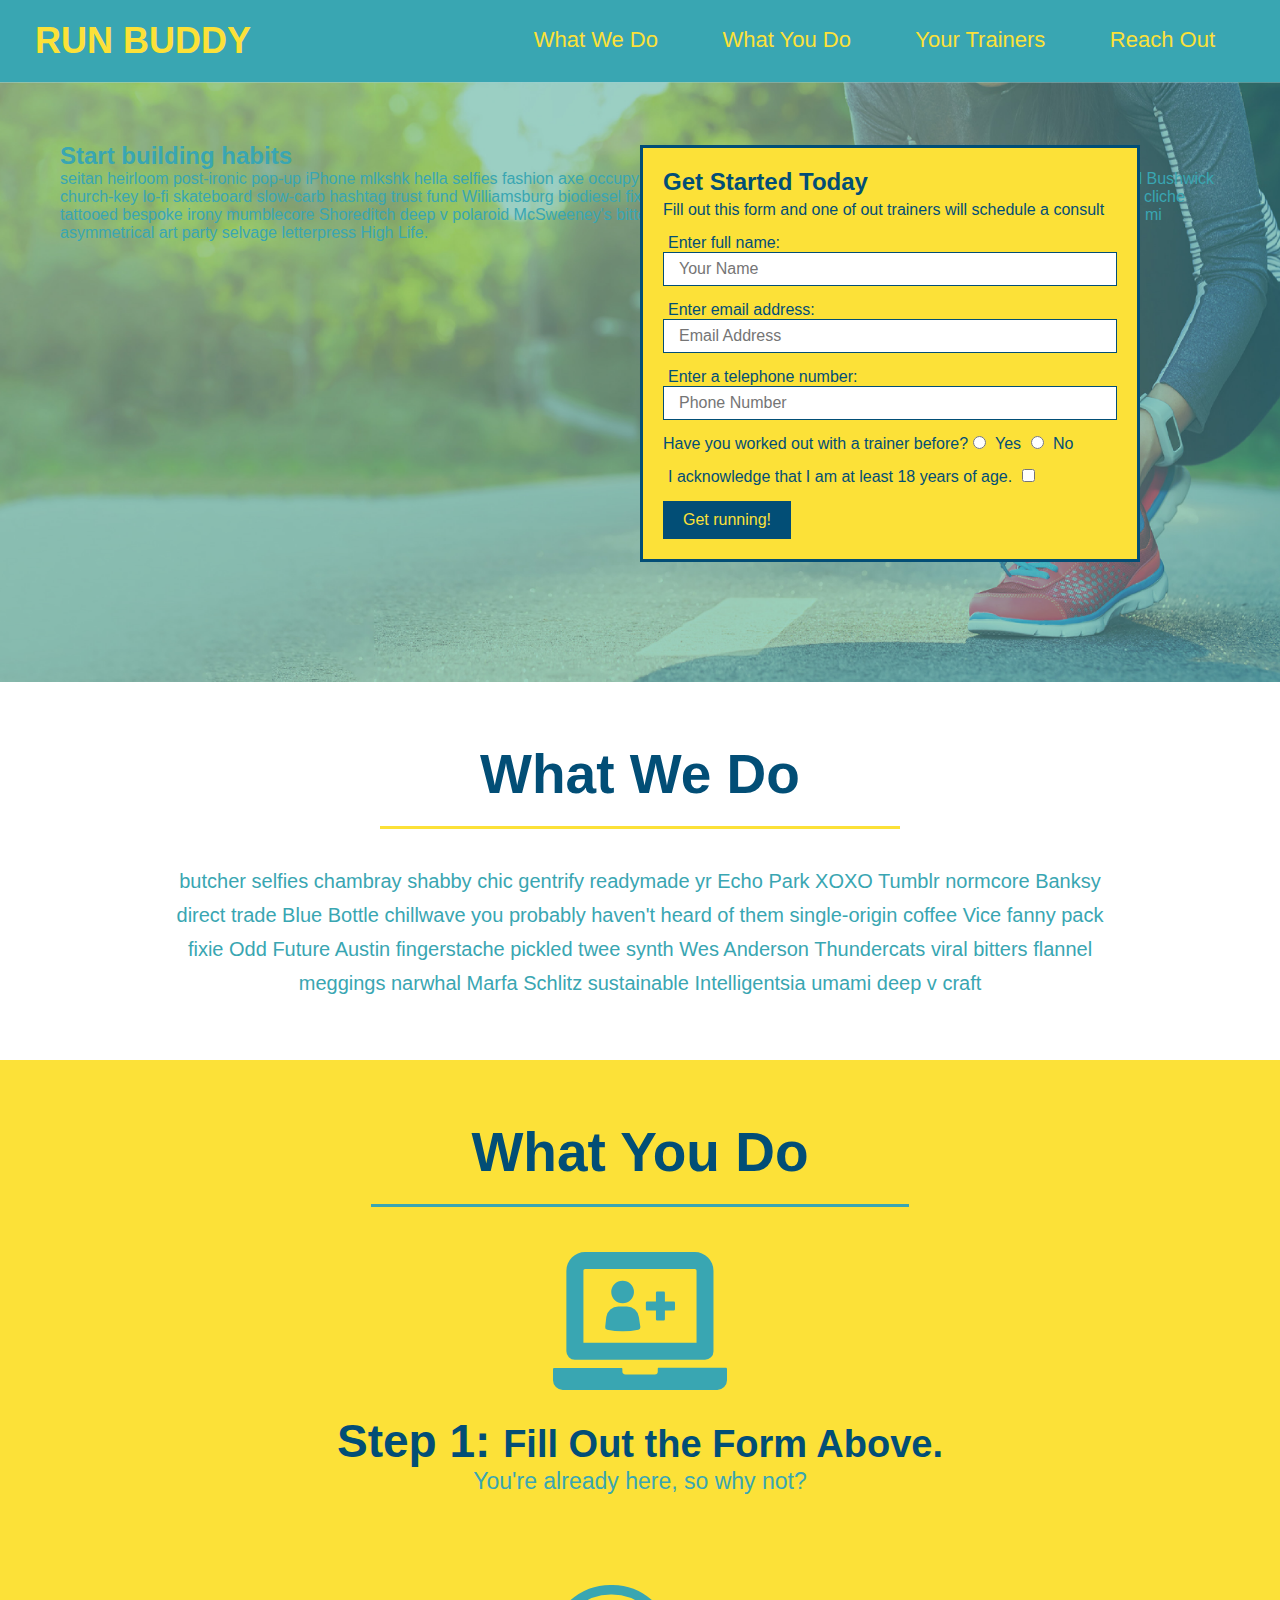
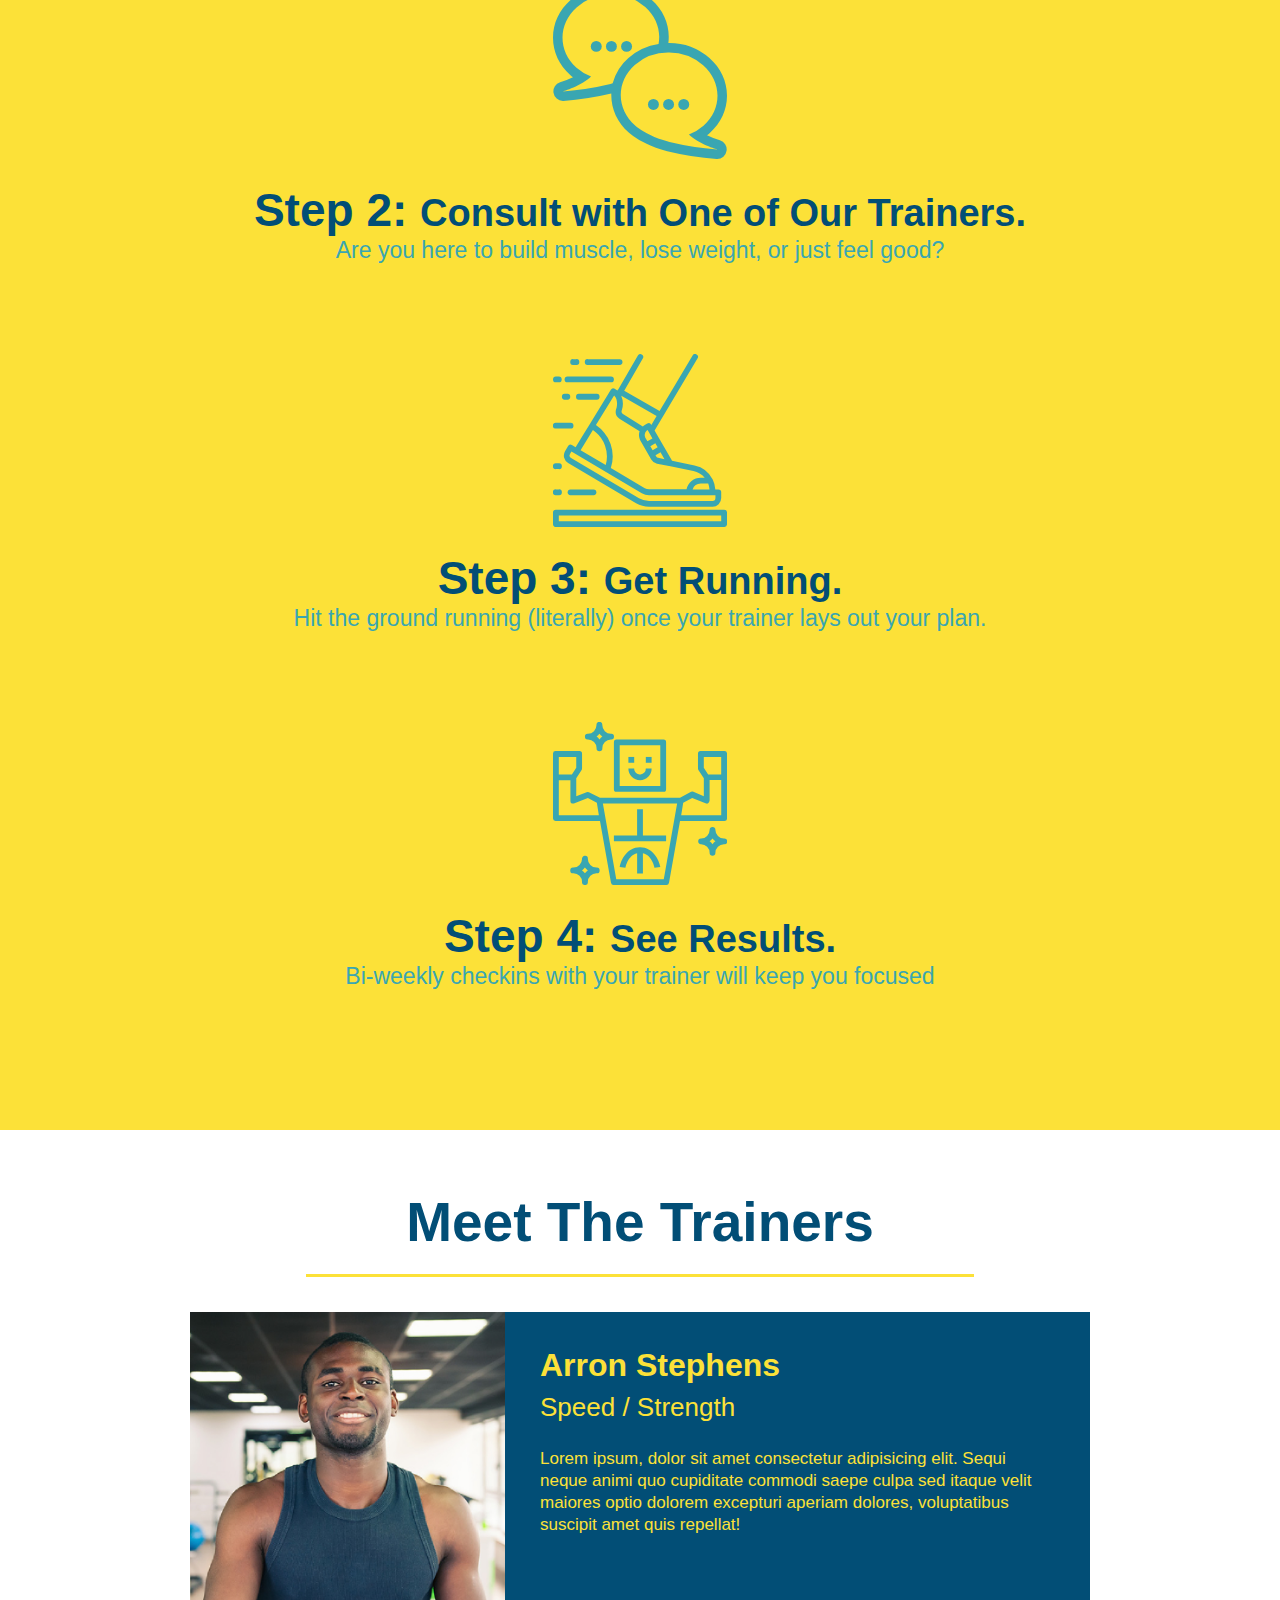
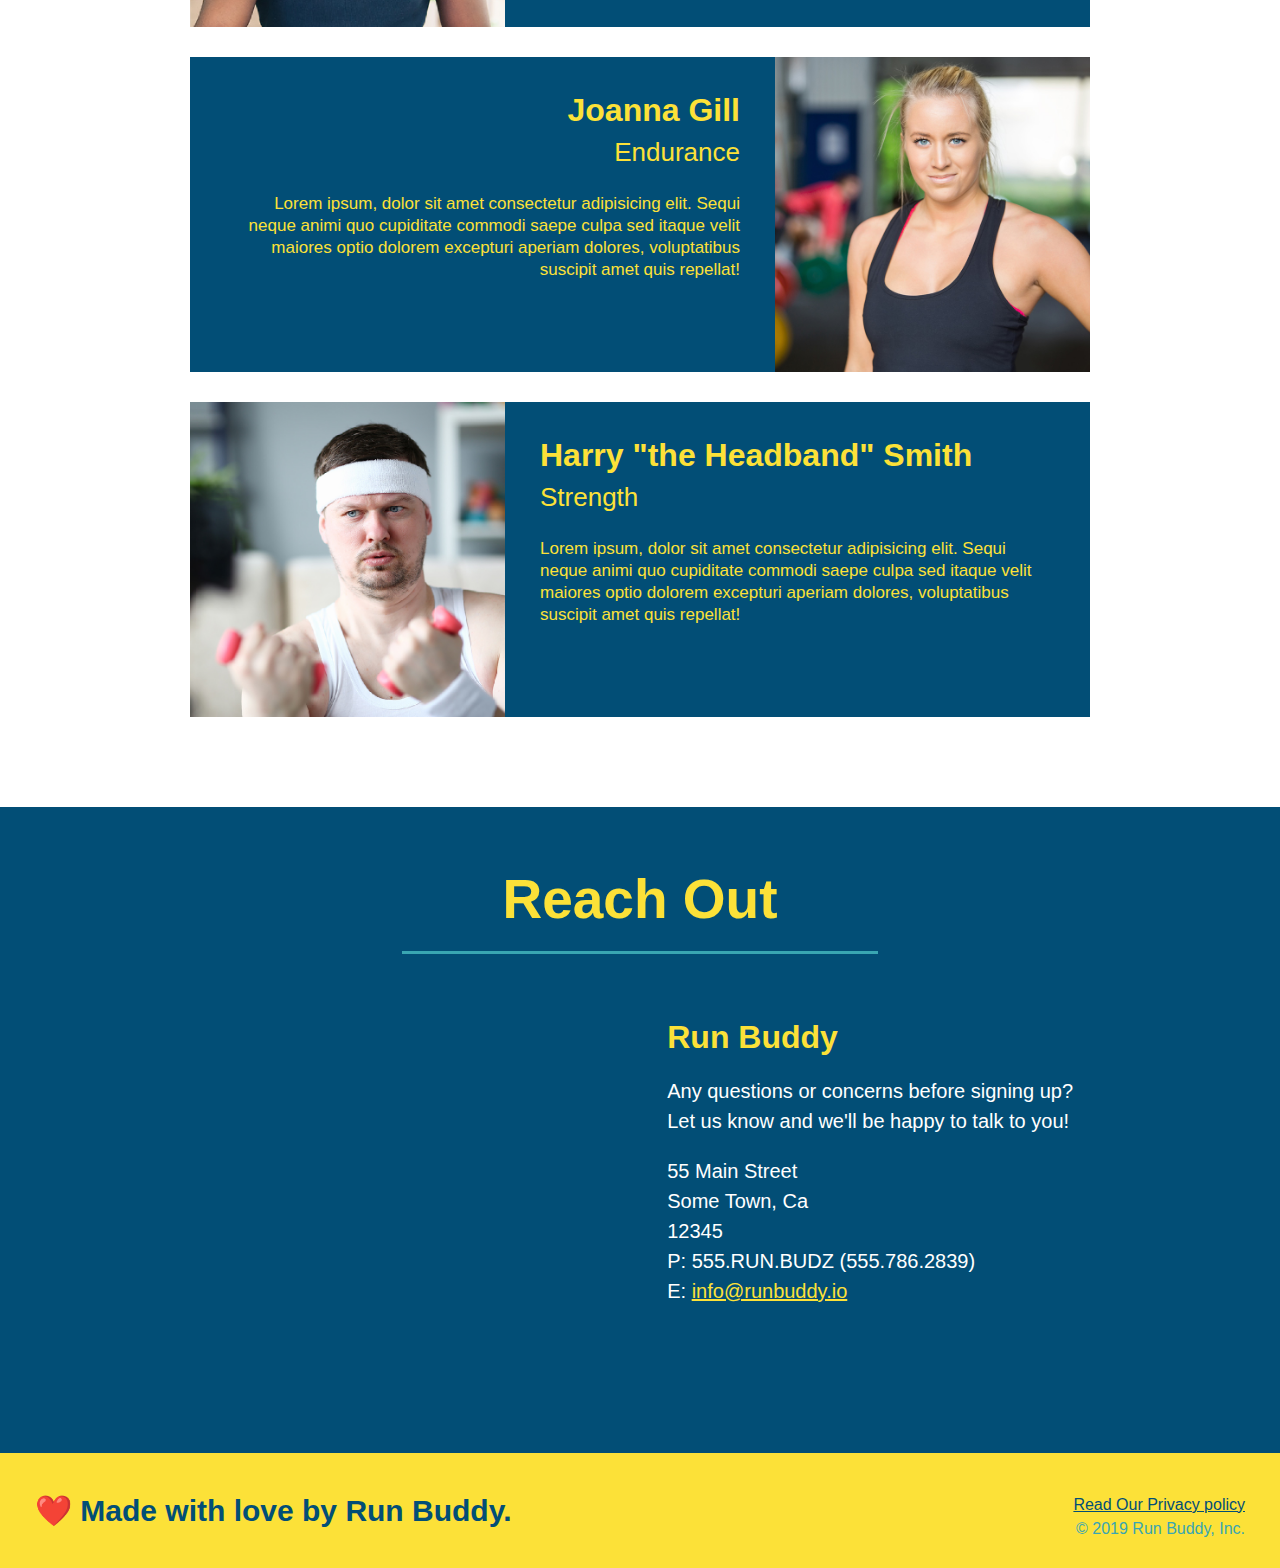
==== index.html @ 004c68a1 "add content to hero, replace omage" ====
<!DOCTYPE html>
<html lang="en">

<head>
    <meta charset="utf-8" />
    <title>Run Buddy</title>
    <link rel="stylesheet" href="./assets/css/style.css" />

</head>

<body>
    <!-- navigation -->
    <header>
        <h1>
            <a href="/">RUN BUDDY</a>
        </h1>
        <nav>
            <!-- Unordered list element -->
            <ul>
                <!-- List item element -->
                <li>
                    <!-- Anchor element -->
                    <a href="#what-we-do">What We Do</a>
                </li>
                <li>
                    <a href="#what-you-do">What You Do</a>
                </li>
                <li>
                    <a href="#your-trainers">Your Trainers</a>
                </li>
                <li>
                    <a href="#reach-out">Reach Out</a>
                </li>
            </ul>
        </nav>
    </header>
    <!-- Jumbotrn-->
    <section class="hero">
        <div class="hero-cta">
            <h2>Start building habits</h2>
            <p>
                seitan heirloom post-ironic pop-up iPhone mlkshk hella selfies fashion axe occupy readymade put a bird
                on it messenger bag Wes Anderson Schlitz plaid Bushwick church-key lo-fi skateboard slow-carb hashtag
                trust fund Williamsburg biodiesel fixie farm-to-table 8-bit banjo XOXO Banksy chillwave bicycle rights
                retro cliche tattooed bespoke irony mumblecore Shoreditch deep v polaroid McSweeney's bitters cray
                gentrify tofu Marfa you probably haven't heard of them yr banh mi asymmetrical art party selvage
                letterpress High Life.
            </p>
        </div>
        </p>
        </div>
        <div class="hero-form">
            <h3>Get Started Today</h3>
            <p>Fill out this form and one of out trainers will schedule a consult</p>
            <form>
                <label for="name">Enter full name:</label>
                <input type="text" placeholder="Your Name" name="name" id="name" class="form-input" />

                <label for="email">Enter email address:</label>
                <input type="email" placeholder="Email Address" name="email" id="email" class="form-input" />

                <label for="phone">Enter a telephone number:</label>
                <input type="tel" placeholder="Phone Number" name="phone" id="phone" class="form-input" />
                <p>
                    Have you worked out with a trainer before?
                    <input type="radio" name="trainer-confirm" id="trainer-yes" />
                    <label for="trainer-yes">Yes</label>
                    <input type="radio" name="trainer-confirm" id="trainer-no" />
                    <label for="trainer-no">No</label>
                </p>
                <p>
                    <label for="checkbox">
                        I acknowledge that I am at least 18 years of age.
                    </label>
                    <input type="checkbox" name="age-confirm" id="checkbox" />
                </p>
                <button type="submit">
                    Get running!
                </button>
            </form>
        </div>
    </section>
    <!-- "what we do" section -->
    <section id="what-we-do" class="intro">
        <h2 class="section-title primary-border">What We Do</h2>
        <p>
            butcher selfies chambray shabby chic gentrify readymade yr Echo Park XOXO Tumblr normcore Banksy direct
            trade Blue Bottle chillwave you probably haven't heard of them single-origin coffee Vice fanny pack fixie
            Odd Future Austin fingerstache pickled twee synth Wes Anderson Thundercats viral bitters flannel meggings
            narwhal Marfa Schlitz sustainable Intelligentsia umami deep v craft
        </p>
    </section>

    <!-- "what you do" section -->
    <section id="what-you-do" class="steps">
        <h2 class="section-title secondary-border">What You Do</h2>

        <div>
            <img src="./assets/images/step-1.svg" alt="" />
            <h3>Step 1: <span>Fill Out the Form Above.</span></h3>
            <p>You're already here, so why not?</p>
        </div>

        <div>
            <img src="./assets/images/step-2.svg" alt="" />
            <h3>Step 2: <span>Consult with One of Our Trainers.</span></h3>
            <p>Are you here to build muscle, lose weight, or just feel good?</p>
        </div>

        <div>
            <img src="./assets/images/step-3.svg" alt="" />
            <h3>Step 3: <span>Get Running.</span></h3>
            <p>Hit the ground running (literally) once your trainer lays out your plan.</p>
        </div>

        <div>
            <img src="./assets/images/step-4.svg" alt="" />
            <h3>Step 4: <span>See Results.</span></h3>
            <p>Bi-weekly checkins with your trainer will keep you focused</p>
        </div>
    </section>

    <!-- "meet the trainers" section-->
    <section id="your-trainers" class="trainers">
        <h2 class="section-title primary-border">Meet The Trainers</h2>
        <!-- first trainer bio -->
        <article class="trainer">
            <img src="./assets/images/trainer-1.jpg" alt="Arron Stephens in his workout clothes, ready to pump iron" />
            <div class="trainer-bio text-left">
                <h3>Arron Stephens</h3>
                <h4>Speed / Strength</h4>
                <p>
                    Lorem ipsum, dolor sit amet consectetur adipisicing elit. Sequi neque animi quo cupiditate commodi
                    saepe culpa sed
                    itaque velit maiores optio dolorem excepturi aperiam dolores, voluptatibus suscipit amet quis
                    repellat!
                </p>
            </div>
        </article>
        <!-- second trainer bio -->
        <article class="trainer">
            <div class="trainer-bio text-right">
                <h3>Joanna Gill</h3>
                <h4>Endurance</h4>
                <p>
                    Lorem ipsum, dolor sit amet consectetur adipisicing elit. Sequi neque animi quo cupiditate commodi
                    saepe culpa sed
                    itaque velit maiores optio dolorem excepturi aperiam dolores, voluptatibus suscipit amet quis
                    repellat!
                </p>
            </div>
            <img src="./assets/images/trainer-2.jpg" alt="Joanna Gill cooling off after a workout" />
        </article>

        <!-- third trainer bio -->
        <article class="trainer">
            <img src="./assets/images/trainer-3.jpg"
                alt="Harry Smith wearing a headband and lifting comically small pink weights" />
            <div class="trainer-bio text-left">
                <h3>Harry "the Headband" Smith</h3>
                <h4>Strength</h4>
                <p>
                    Lorem ipsum, dolor sit amet consectetur adipisicing elit. Sequi neque animi quo cupiditate commodi
                    saepe culpa sed
                    itaque velit maiores optio dolorem excepturi aperiam dolores, voluptatibus suscipit amet quis
                    repellat!
                </p>
            </div>
        </article>
    </section>

    <!-- "reach out" section-->
    <section id="reach-out" class="contact">
        <h2 class="section-title secondary-border">Reach Out</h2>
        <div class="contact-info">
            <iframe
                src="https://www.google.com/maps/embed?pb=!1m14!1m12!1m3!1d6890.910293958183!2d-97.73778445807159!3d30.281101854373553!2m3!1f0!2f0!3f0!3m2!1i1024!2i768!4f13.1!5e0!3m2!1sen!2sus!4v1616002559617!5m2!1sen!2sus"
                framerborder="0" style="border:0;" allowfullscreen>
            </iframe>
            <div>
                <h3>Run Buddy</h3>
                <p>
                    Any questions or concerns before signing up?
                    <br />
                    Let us know and we'll be happy to talk to you!
                </p>
                <address>
                    55 Main Street <br />
                    Some Town, Ca <br />
                    12345<br />
                    P: 555.RUN.BUDZ (555.786.2839)<br />
                    E: <a href="mailto:info@runbuddy.io">info@runbuddy.io</a>
                </address>
            </div>
        </div>
    </section>

    <!-- footer -->
    <footer>
        <h2>❤️ Made with love by Run Buddy.</h2>
        <div>
            <a href="./privacy-policy.html">Read Our Privacy policy</a><br />
            &copy; 2019 Run Buddy, Inc.
        </div>
    </footer>
</body>

</html>
---- assets/css/style.css ----
* {
    margin: 0;
    padding: 0;
    box-sizing: border-box;
}

body {
    /* more on this crazy alphanumerical value in a minute! */
    color: #39a6b2;
    font-family: Helvetica, Arial, sans-serif;
  }

  /* apply styles to <header> */
header {
    padding: 20px 35px;
    background-color: #39a6b2;
  }

header h1 {
    font-weight: bold;
    font-size: 36px;
    color: #fce138;
    margin: 0;
    display: inline;
}
  
header a {
    text-decoration: none;
    color: #fce138;
}

header nav {
    float: right;
    margin: 7px 0;
}

header nav ul li {
    display: inline;
}

header nav ul li a {
    margin: 0 30px;
    font-weight: lighter;
    font-size: 22px;
}

footer {
    background: #fce138;
    width: 100%;
    padding: 40px 35px;
}

footer h2 {
    display: inline;
    color: #024e76;
    font-size: 30px;
    margin: 0;
}

footer div {
    float: right;
    line-height: 1.5;
    text-align: right;
}

footer a {
    color: #024e76
}

section {
    padding: 60px;
}

/* Hero Style Start */
.hero {
    background-image: url("../images/hero-bg.jpg");
    height: 600px;
    background-size: cover;
    background-position: center;
    position: relative;
}

.hero-form {
    border: solid 3px #024e76;
    background-color: #fce138;
    padding: 20px;
    width: 500px;
    color: #024e76;
    position: absolute;
    bottom: 120px;
    right: 140px;
}

.hero-form h3 {
    font-size: 24px;
    margin: 0;
  }

.hero-form p {
    margin: 5px 0 15px 0;
}

.form-input {
    border: 1px solid #024e76;
    display: block;
    padding: 7px 15px;
    font-size: 16px;
    color: #024e76;
    width: 100%;
    margin-bottom: 15px;
}

.hero-form label {
    margin: 0 5px;
}

.hero-form button {
    color: #fce138;
    background-color: #024e76;
    border: none;
    padding: 10px 20px;
    font-size: 16px;
}
/* Hero Style End */
.section-title {
    font-size: 55px;
    color: #024e76;
    margin-bottom: 35px;
    padding: 0 100px 20px 100px;
    display: inline-block;
    border-bottom: 3px solid;
  }

.primary-border {
    border-color: #fce138;
  }
  
  .secondary-border {
    border-color: #39a6b2;
  }

.intro {
    text-align: center;
}

.intro p {
    line-height: 1.7;
    color: #39a6b2;
    width: 80%;
    font-size: 20px;
    margin: 0 auto;
}

.steps {
    text-align: center;
    background: #fce138;
}

.steps div {
    margin-bottom: 80px;
  }
  
  .steps img {
    width: 15%;
    margin: 10px 0;
  } 
  
  .steps h3 {
    color: #024e76;
    font-size: 46px;
    margin-top: 10px;
  }
  
  .steps p {
    color: #39a6b2;
    font-size: 23px;
  }

  .steps span {
      font-size: 38px;
  }

  .trainers {
      text-align: center;
  }

  .trainer {
    width: 900px;
    margin: 0 auto 30px auto;
    background: #024e76;
    color: #fce138;
    overflow: auto;
  }

  .trainer img {
      width: 35%;
      float: left;
  }

  .trainer-bio {
      padding: 35px;
      float: left;
      width: 65%;
  }

  .text-left {
      text-align: left;
  }

  .text-right {
      text-align: right;
  }

  .trainer-bio h3 {
      font-size: 32px;
      margin-bottom: 8px;
  }

  .trainer-bio h4 {
    font-weight: lighter;
    font-size: 26px;
    margin-bottom: 25px;
  }
  
  .trainer-bio p {
    font-size: 17px;
    line-height: 1.3;
  }

    /* REACH OUT STYLES START */
  .contact {
      background-color: #024e76;
      text-align: center;
  }

.contact h2 {
    color: #fce138;
}

.contact-info iframe {
    width: 400px;
    height: 400px;
}

.contact-info div {
    width: 410px;
    display: inline-block;
    vertical-align: top;
    text-align: left;
    margin: 30px 0 0 60px;
    color: white;
  }

  .contact-info h3 {
    color: #fce138;
    font-size: 32px;
  }
  
  .contact-info p, .contact-info address {
    margin: 20px 0;
    line-height: 1.5;
    font-size: 20px;
    font-style: normal;
  }
  
  .contact-info a {
    color: #fce138;
  }
  
  /* REACH OUT STYLES END */

  .page-title {
      text-align: center;
  }
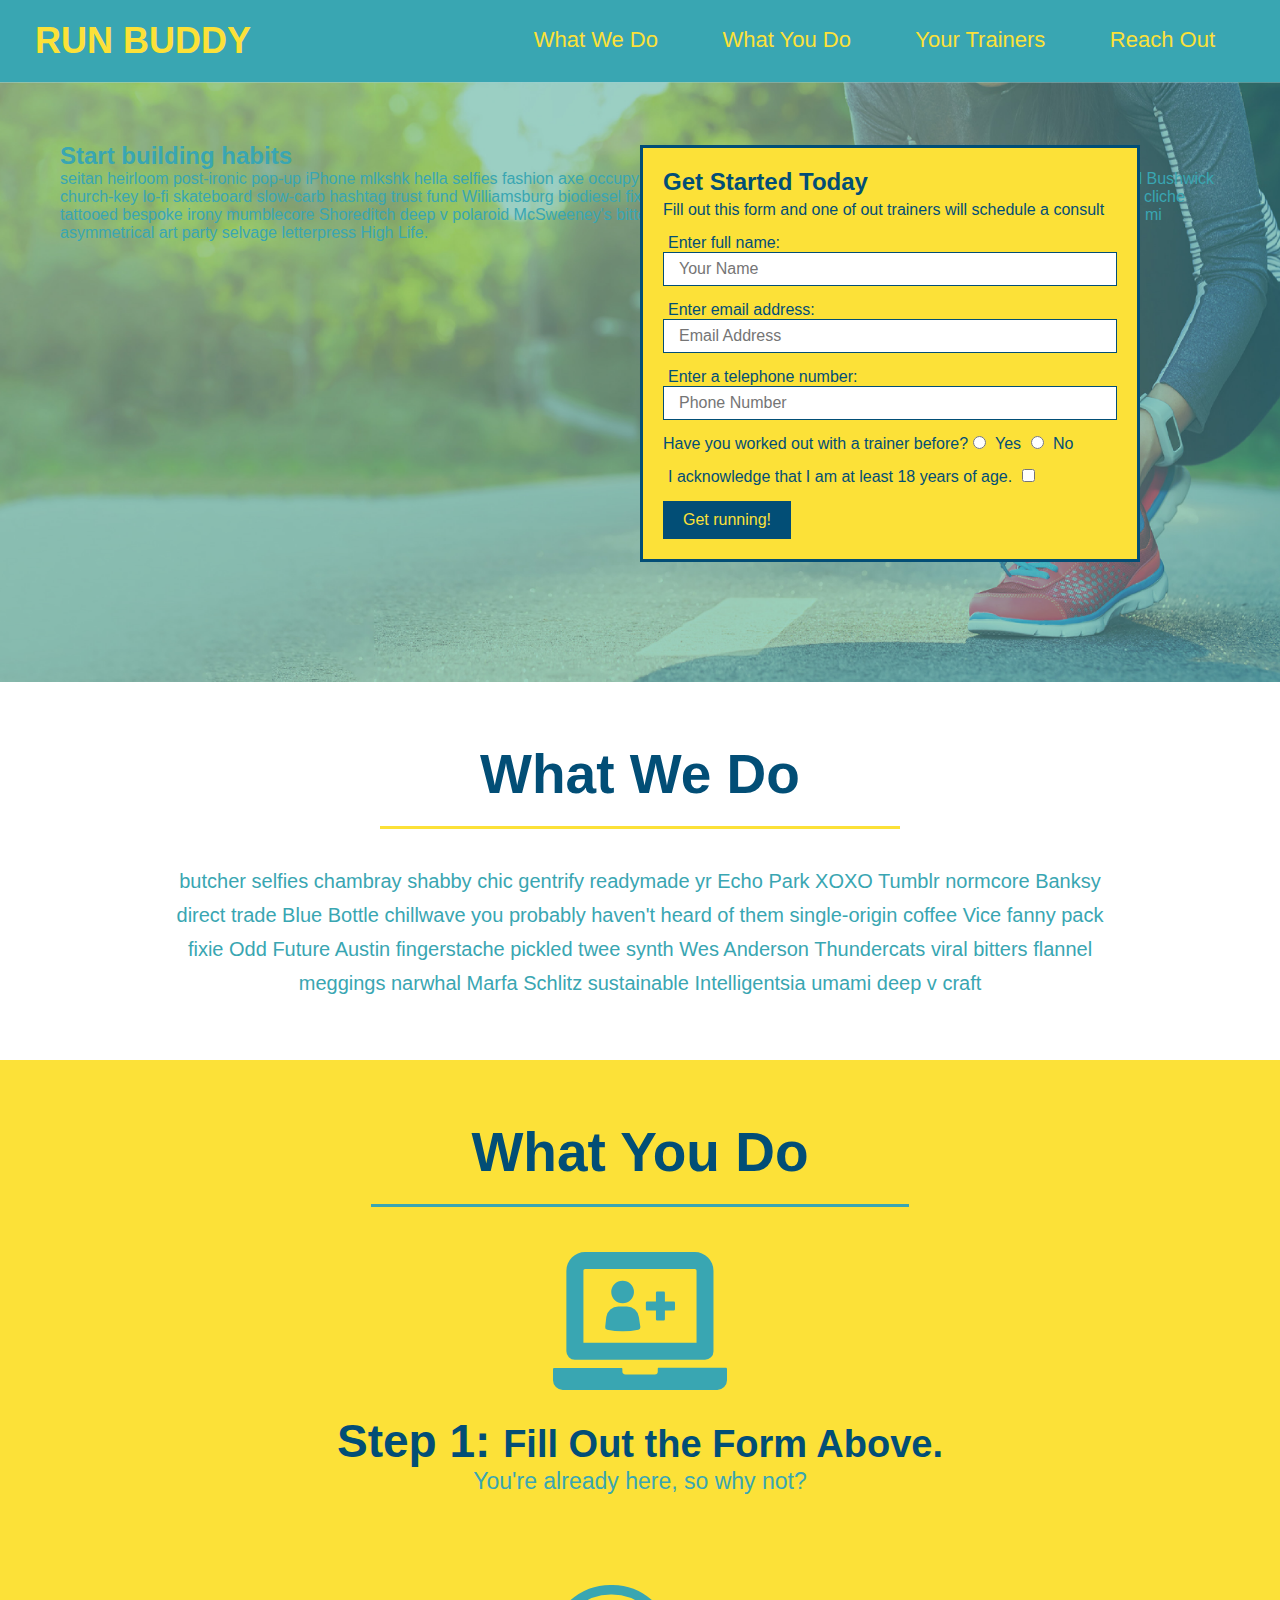
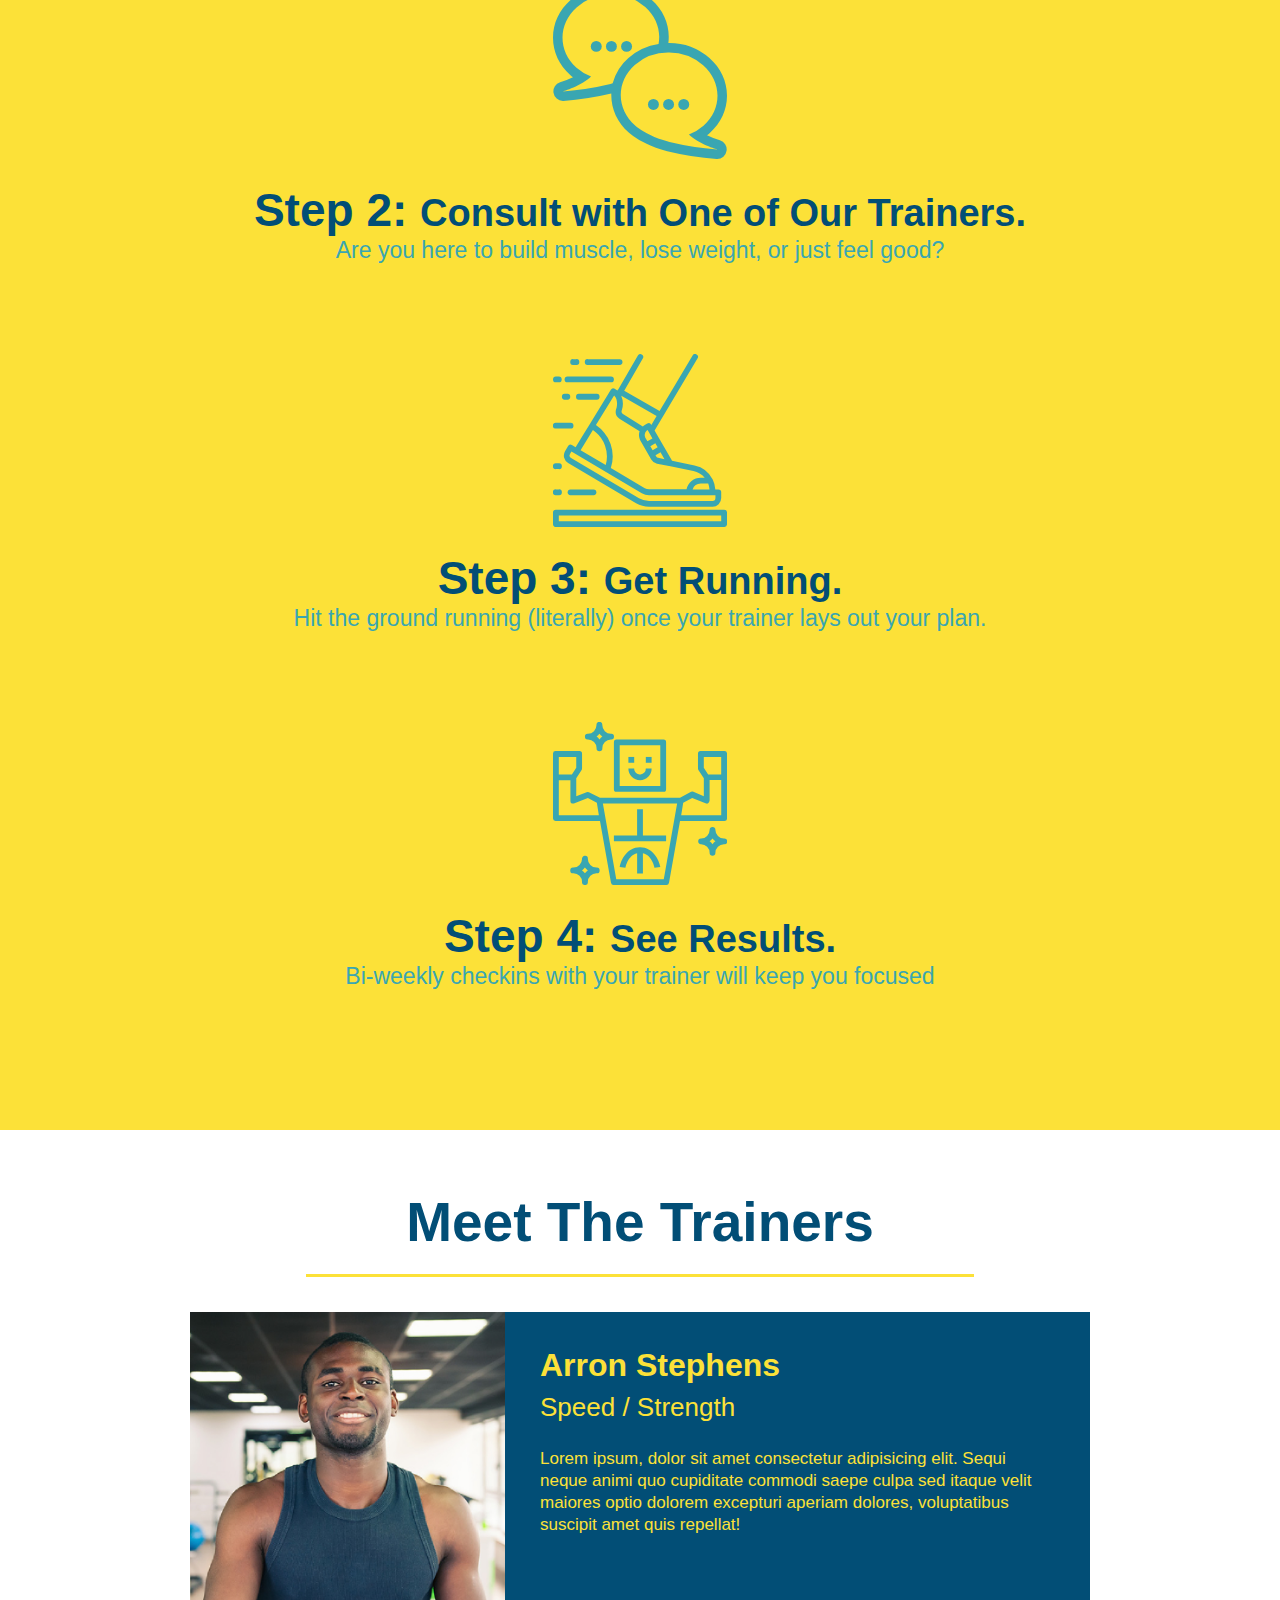
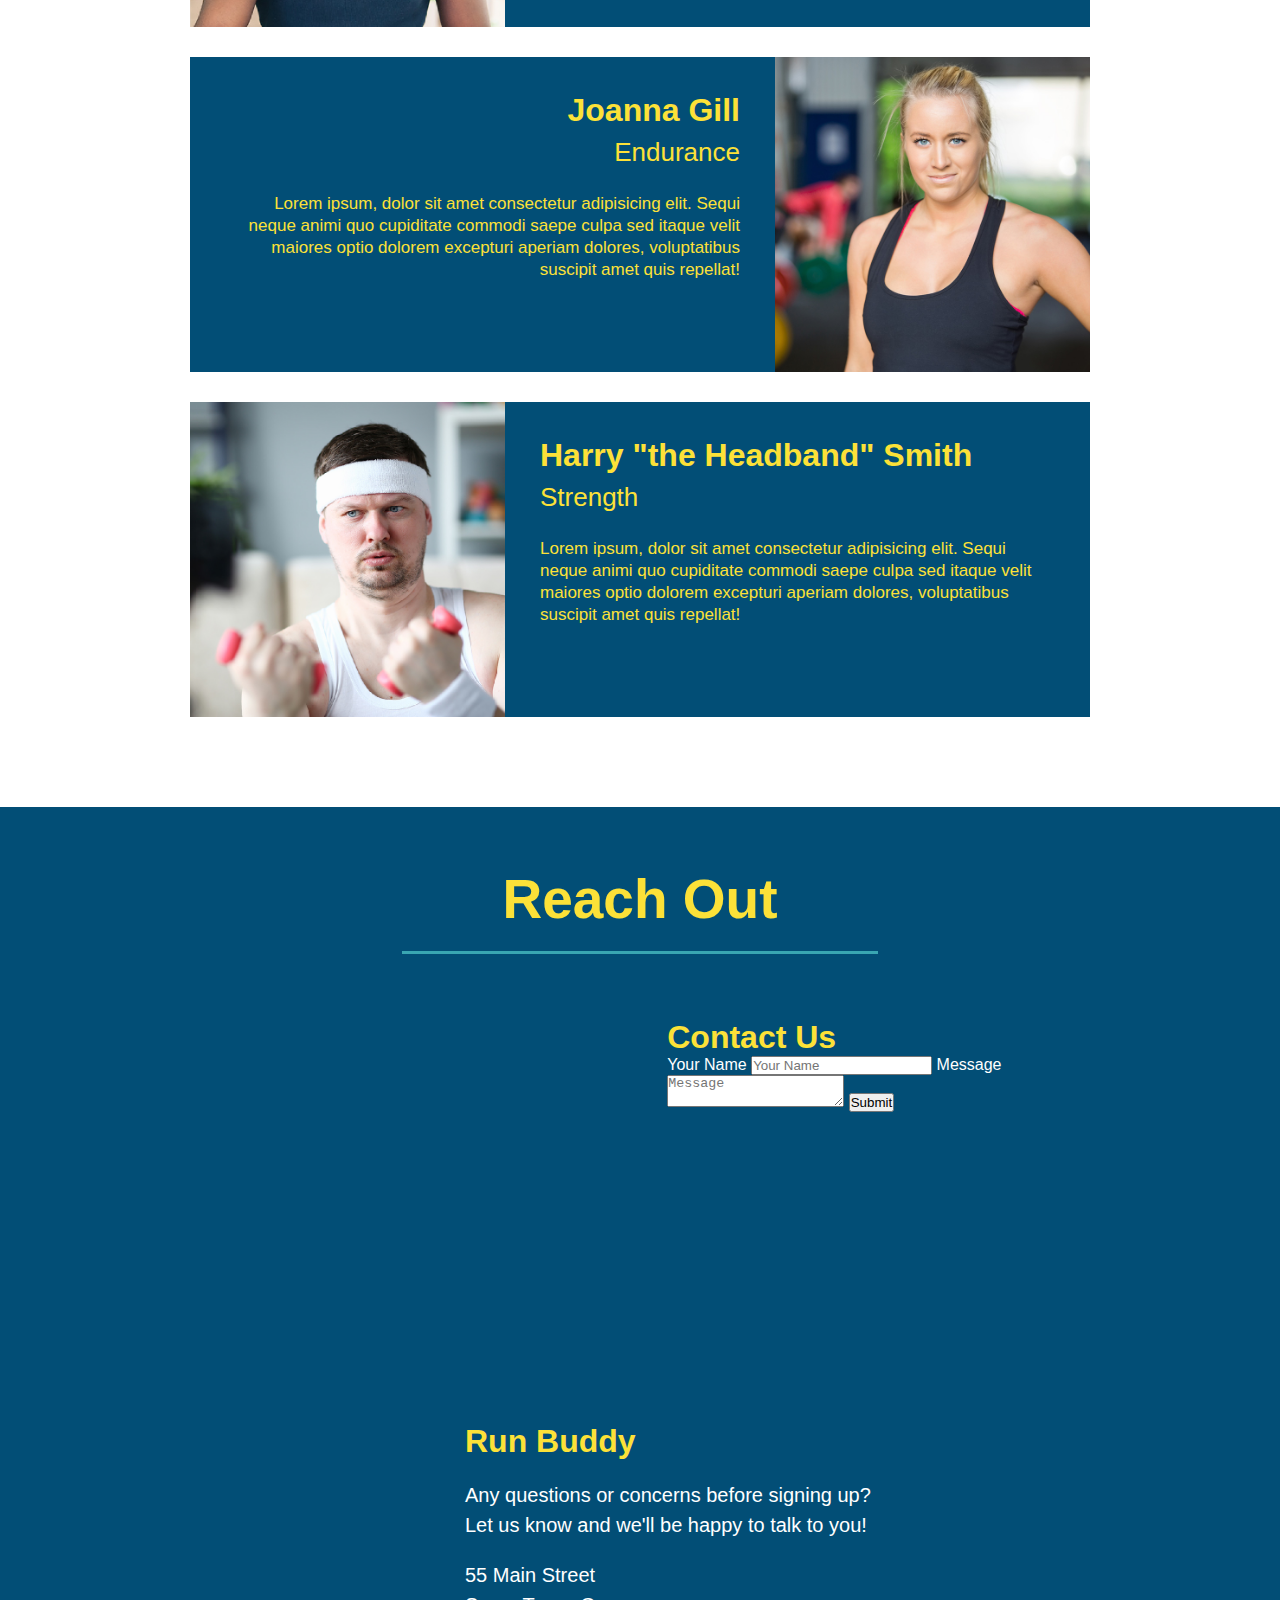
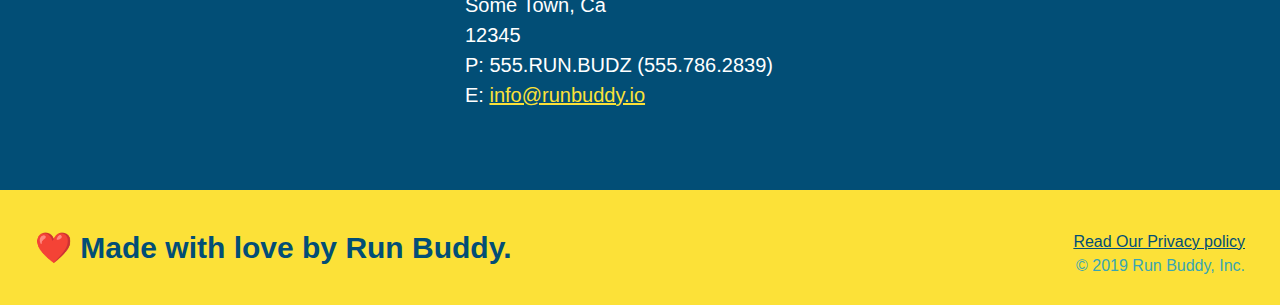
==== commit 7e7ee743: "add contact form" ====
--- a/index.html
+++ b/index.html
@@ -177,6 +177,18 @@
                 src="https://www.google.com/maps/embed?pb=!1m14!1m12!1m3!1d6890.910293958183!2d-97.73778445807159!3d30.281101854373553!2m3!1f0!2f0!3f0!3m2!1i1024!2i768!4f13.1!5e0!3m2!1sen!2sus!4v1616002559617!5m2!1sen!2sus"
                 framerborder="0" style="border:0;" allowfullscreen>
             </iframe>
+            <div class="contact-form">
+                <h3>Contact Us</h3>
+                <form>
+                    <label for="contact-name">Your Name</label>
+                    <input type="text" id="contact-name" placeholder="Your Name" />
+
+                    <label for="contact-message">Message</label>
+                    <textarea id="contact-message" placeholder="Message"></textarea>
+
+                    <button type="submit">Submit</button>
+                </form>
+            </div>
             <div>
                 <h3>Run Buddy</h3>
                 <p>
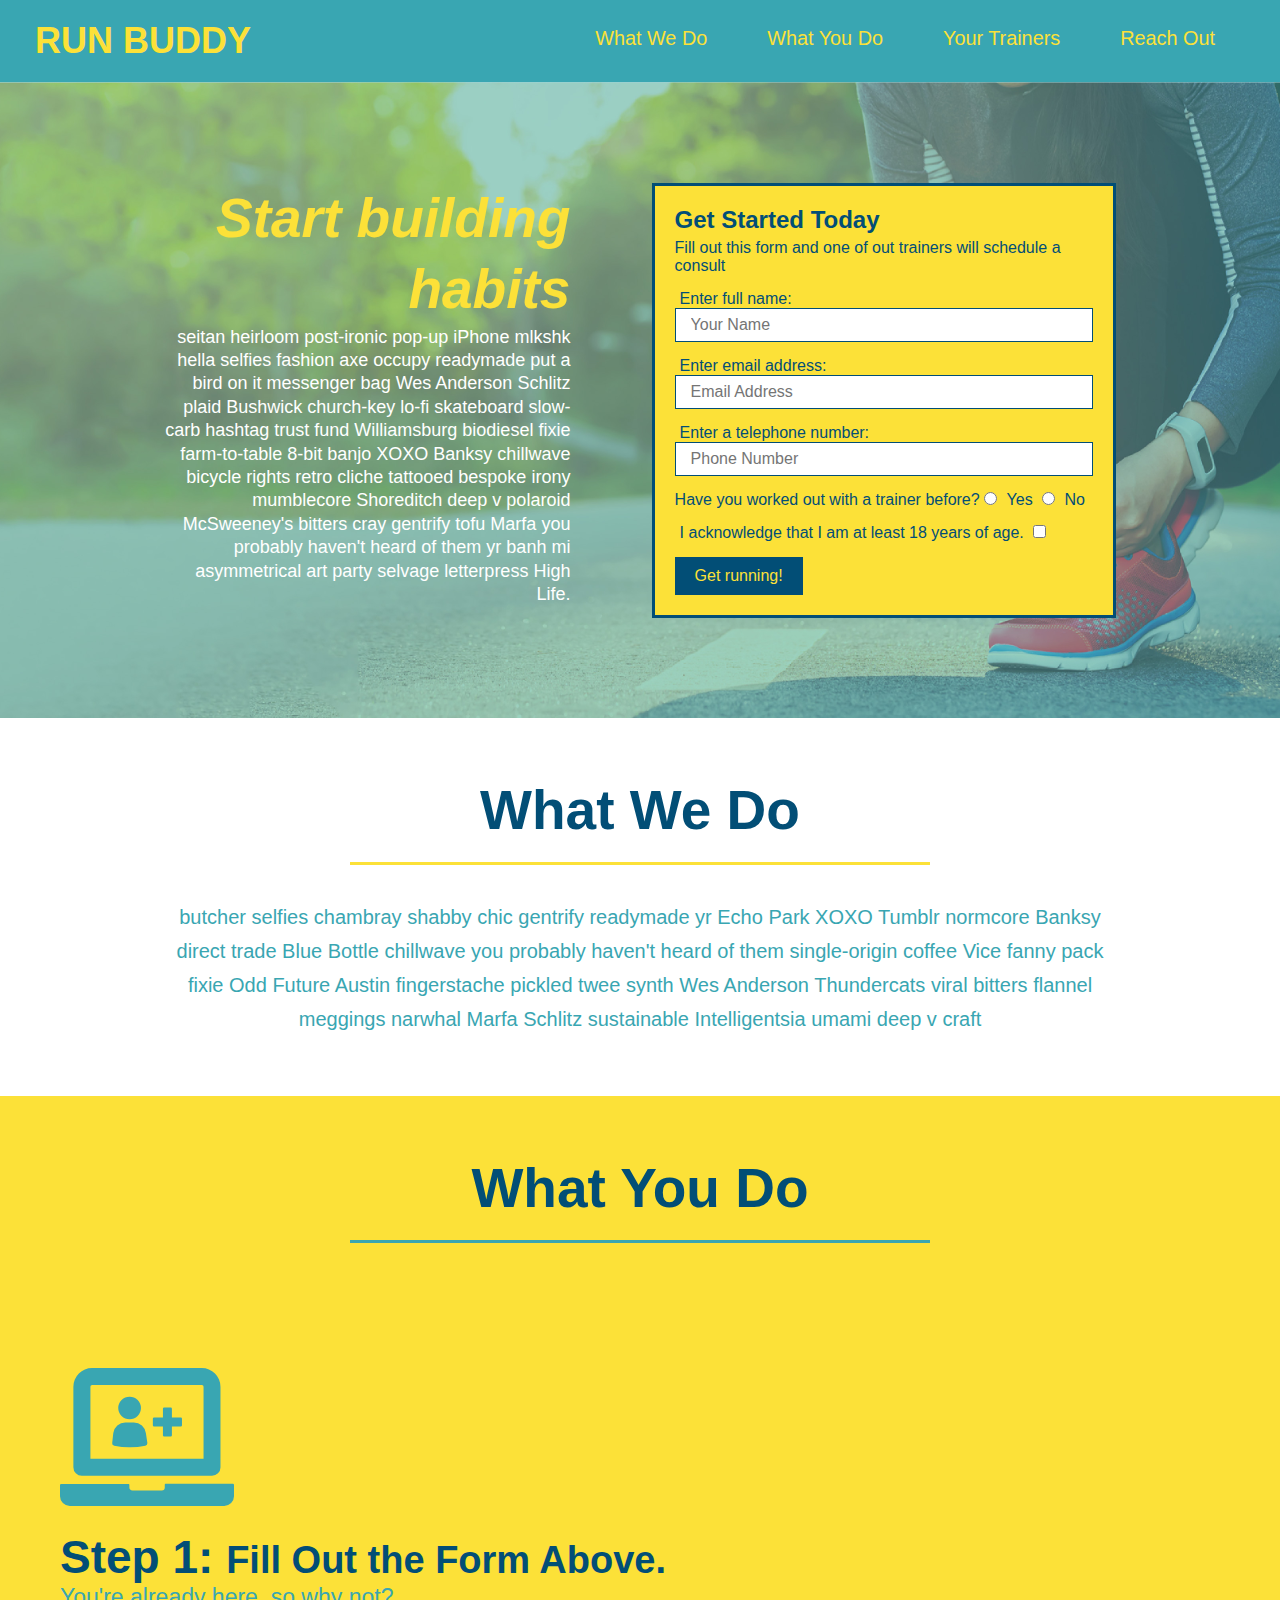
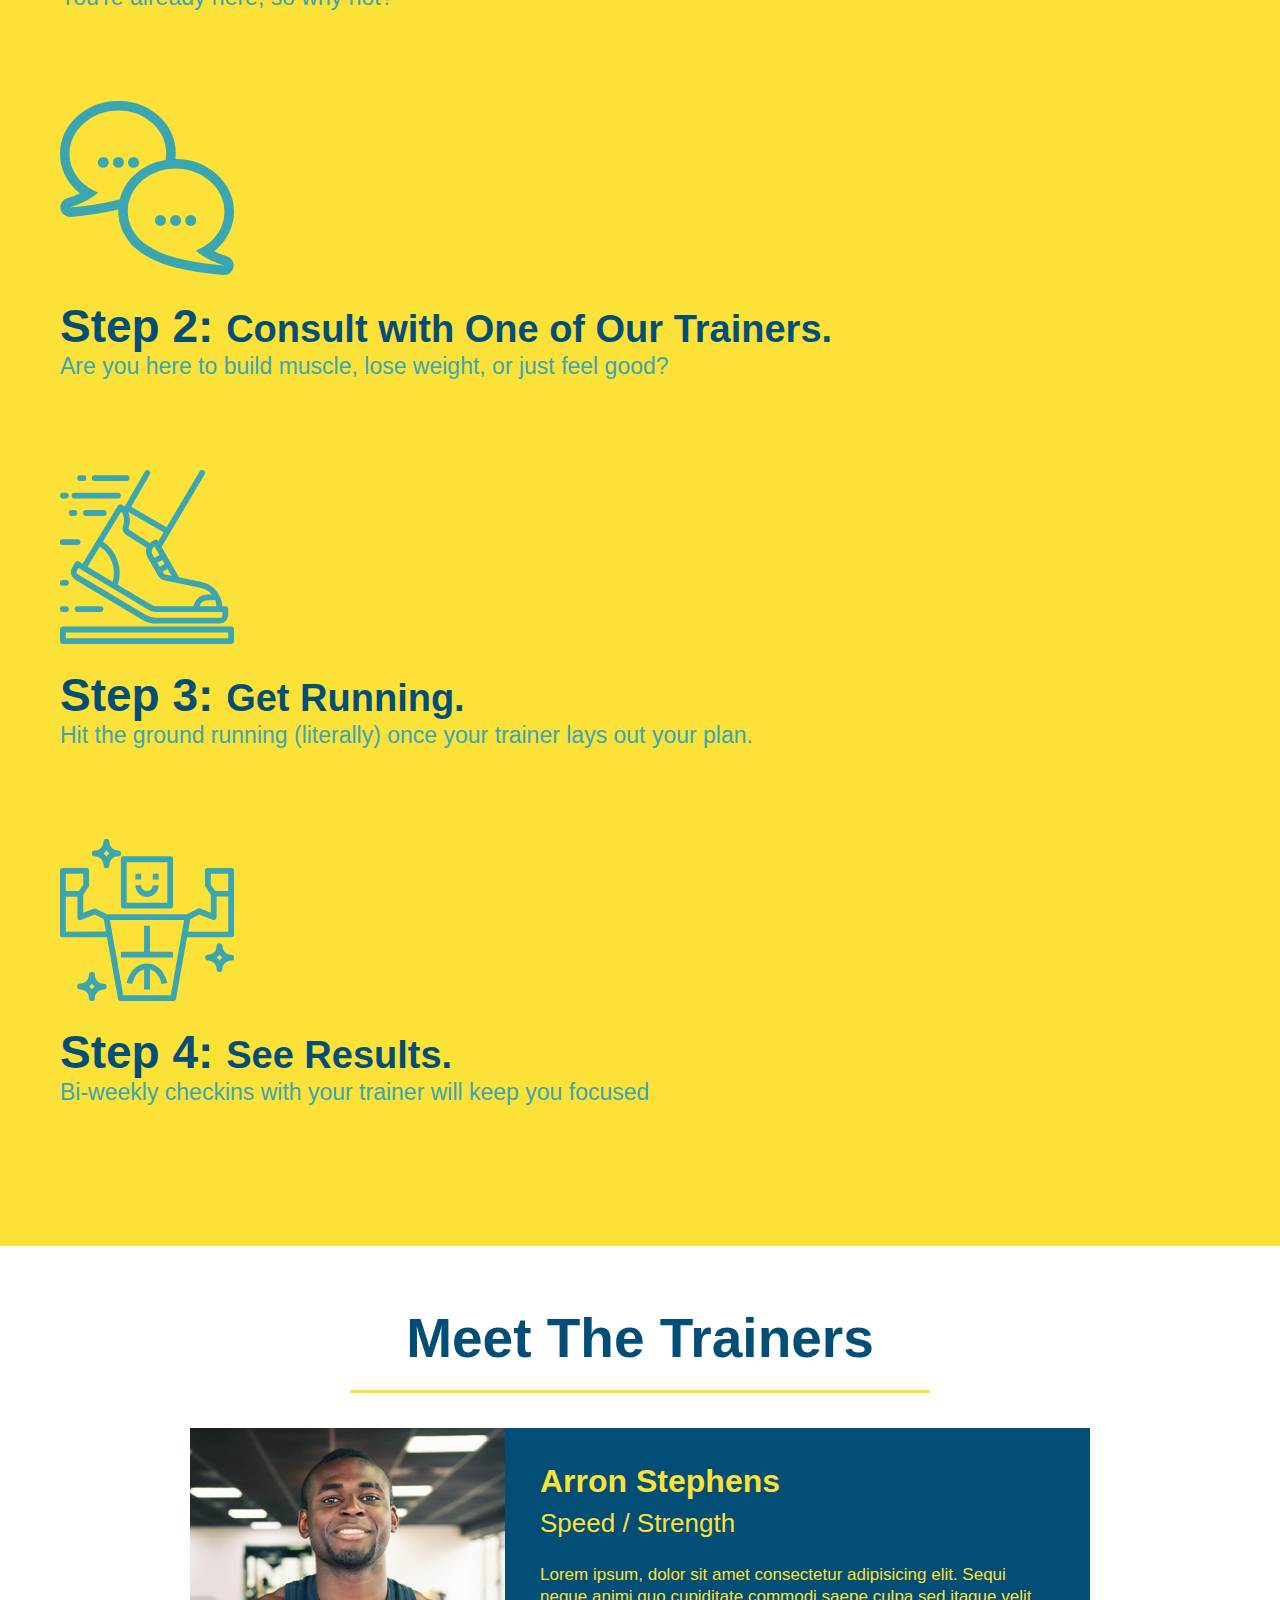
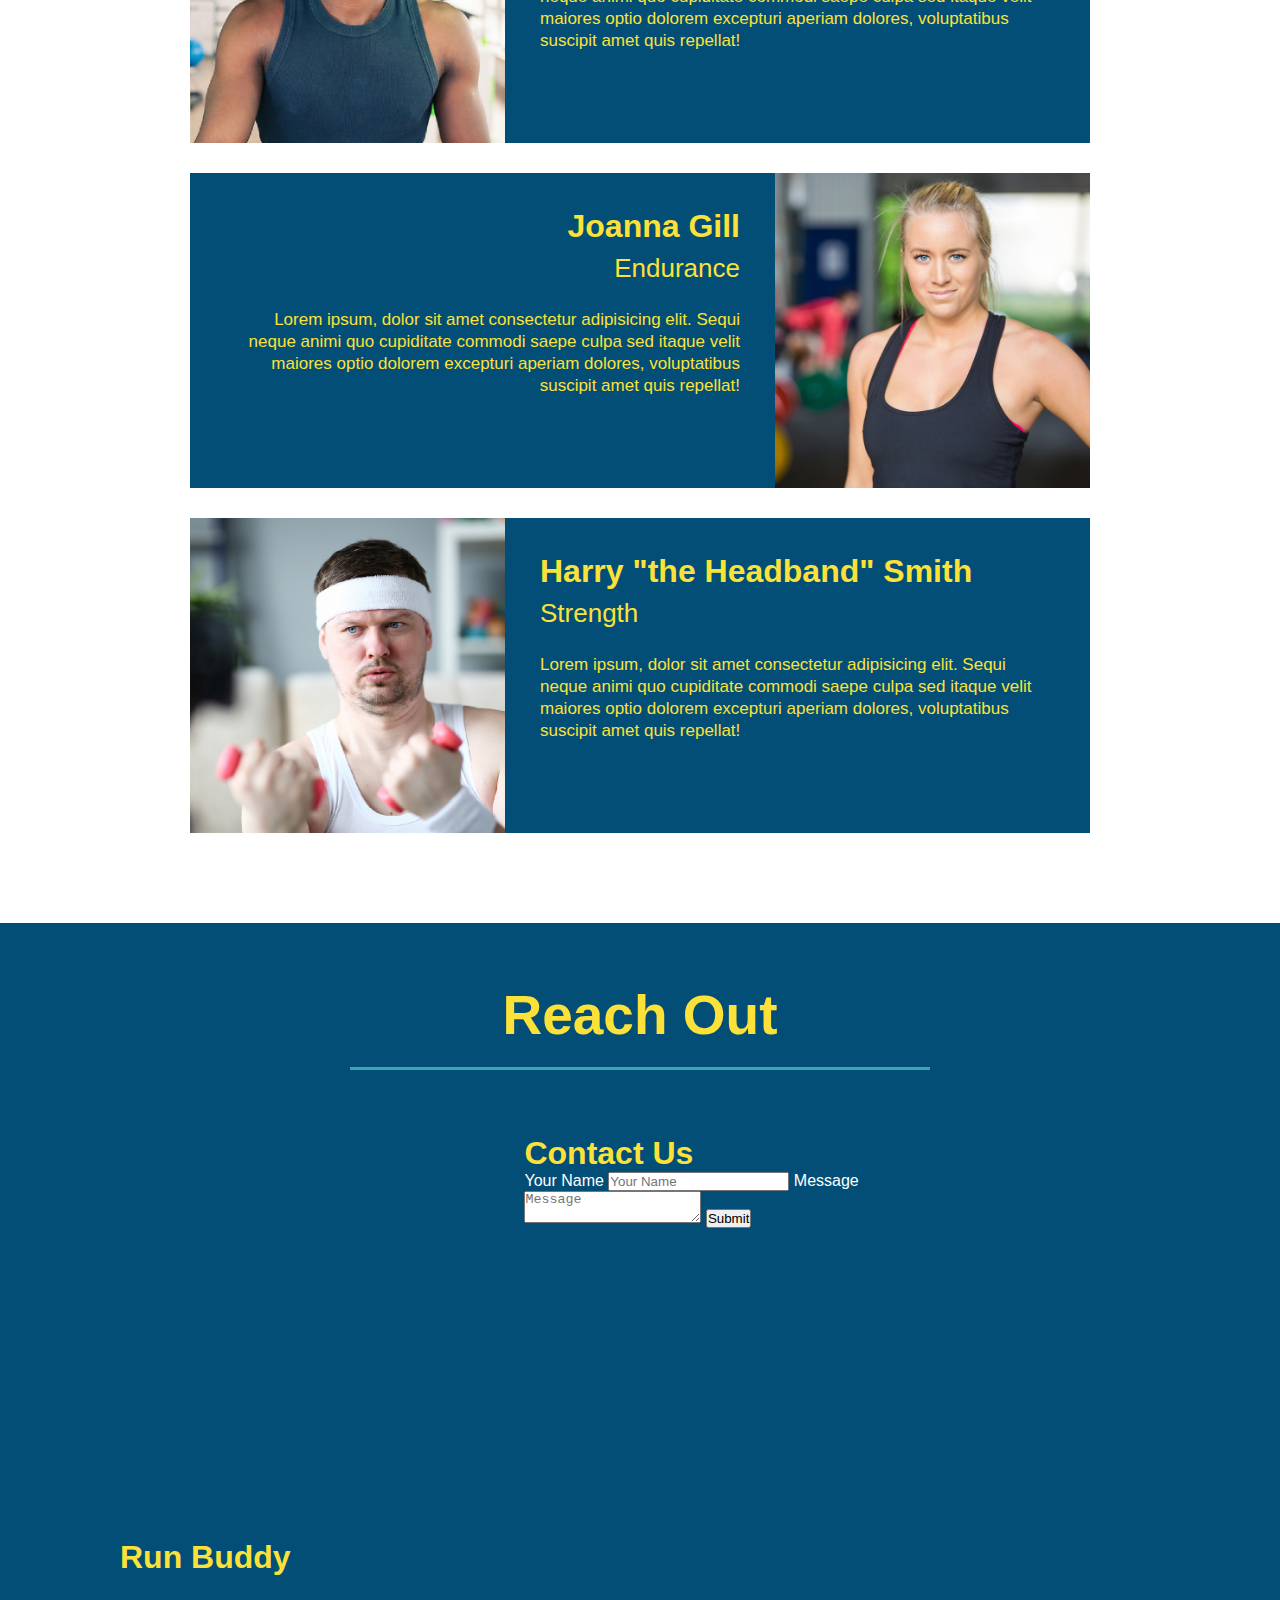
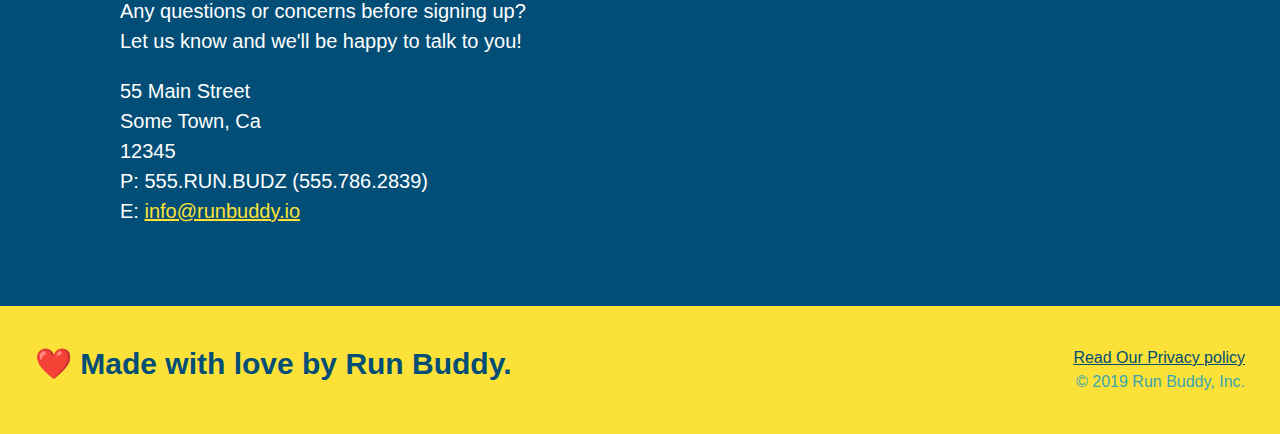
==== commit 76603ab1: "add flexbox to section titles" ====
--- a/index.html
+++ b/index.html
@@ -82,19 +82,26 @@
     </section>
     <!-- "what we do" section -->
     <section id="what-we-do" class="intro">
-        <h2 class="section-title primary-border">What We Do</h2>
-        <p>
-            butcher selfies chambray shabby chic gentrify readymade yr Echo Park XOXO Tumblr normcore Banksy direct
-            trade Blue Bottle chillwave you probably haven't heard of them single-origin coffee Vice fanny pack fixie
-            Odd Future Austin fingerstache pickled twee synth Wes Anderson Thundercats viral bitters flannel meggings
-            narwhal Marfa Schlitz sustainable Intelligentsia umami deep v craft
-        </p>
+        <div class="flex-row">
+            <h2 class="section-title primary-border">What We Do</h2>
+        </div>
+        <div class="flex-row">
+            <p>
+                butcher selfies chambray shabby chic gentrify readymade yr Echo Park XOXO Tumblr normcore Banksy direct
+                trade Blue Bottle chillwave you probably haven't heard of them single-origin coffee Vice fanny pack
+                fixie
+                Odd Future Austin fingerstache pickled twee synth Wes Anderson Thundercats viral bitters flannel
+                meggings
+                narwhal Marfa Schlitz sustainable Intelligentsia umami deep v craft
+            </p>
+        </div>
     </section>
 
     <!-- "what you do" section -->
     <section id="what-you-do" class="steps">
-        <h2 class="section-title secondary-border">What You Do</h2>
-
+        <div class="flex-row">
+            <h2 class="section-title secondary-border">What You Do</h2>
+        </div>
         <div>
             <img src="./assets/images/step-1.svg" alt="" />
             <h3>Step 1: <span>Fill Out the Form Above.</span></h3>
@@ -122,7 +129,9 @@
 
     <!-- "meet the trainers" section-->
     <section id="your-trainers" class="trainers">
-        <h2 class="section-title primary-border">Meet The Trainers</h2>
+        <div class="flex-row">
+            <h2 class="section-title primary-border">Meet The Trainers</h2>
+        </div>
         <!-- first trainer bio -->
         <article class="trainer">
             <img src="./assets/images/trainer-1.jpg" alt="Arron Stephens in his workout clothes, ready to pump iron" />
@@ -130,7 +139,8 @@
                 <h3>Arron Stephens</h3>
                 <h4>Speed / Strength</h4>
                 <p>
-                    Lorem ipsum, dolor sit amet consectetur adipisicing elit. Sequi neque animi quo cupiditate commodi
+                    Lorem ipsum, dolor sit amet consectetur adipisicing elit. Sequi neque animi quo cupiditate
+                    commodi
                     saepe culpa sed
                     itaque velit maiores optio dolorem excepturi aperiam dolores, voluptatibus suscipit amet quis
                     repellat!
@@ -143,7 +153,8 @@
                 <h3>Joanna Gill</h3>
                 <h4>Endurance</h4>
                 <p>
-                    Lorem ipsum, dolor sit amet consectetur adipisicing elit. Sequi neque animi quo cupiditate commodi
+                    Lorem ipsum, dolor sit amet consectetur adipisicing elit. Sequi neque animi quo cupiditate
+                    commodi
                     saepe culpa sed
                     itaque velit maiores optio dolorem excepturi aperiam dolores, voluptatibus suscipit amet quis
                     repellat!
@@ -160,7 +171,8 @@
                 <h3>Harry "the Headband" Smith</h3>
                 <h4>Strength</h4>
                 <p>
-                    Lorem ipsum, dolor sit amet consectetur adipisicing elit. Sequi neque animi quo cupiditate commodi
+                    Lorem ipsum, dolor sit amet consectetur adipisicing elit. Sequi neque animi quo cupiditate
+                    commodi
                     saepe culpa sed
                     itaque velit maiores optio dolorem excepturi aperiam dolores, voluptatibus suscipit amet quis
                     repellat!
@@ -171,7 +183,9 @@
 
     <!-- "reach out" section-->
     <section id="reach-out" class="contact">
-        <h2 class="section-title secondary-border">Reach Out</h2>
+        <div class="flex-row">
+            <h2 class="section-title secondary-border">Reach Out</h2>
+        </div>
         <div class="contact-info">
             <iframe
                 src="https://www.google.com/maps/embed?pb=!1m14!1m12!1m3!1d6890.910293958183!2d-97.73778445807159!3d30.281101854373553!2m3!1f0!2f0!3f0!3m2!1i1024!2i768!4f13.1!5e0!3m2!1sen!2sus!4v1616002559617!5m2!1sen!2sus"
--- a/assets/css/style.css
+++ b/assets/css/style.css
@@ -5,15 +5,17 @@
 }
 
 body {
-    /* more on this crazy alphanumerical value in a minute! */
     color: #39a6b2;
     font-family: Helvetica, Arial, sans-serif;
   }
 
-  /* apply styles to <header> */
+/* Apply styles to <header> */
 header {
     padding: 20px 35px;
     background-color: #39a6b2;
+    display: flex;
+    justify-content: space-between;
+    flex-wrap: wrap;
   }
 
 header h1 {
@@ -21,7 +23,6 @@
     font-size: 36px;
     color: #fce138;
     margin: 0;
-    display: inline;
 }
   
 header a {
@@ -30,35 +31,41 @@
 }
 
 header nav {
-    float: right;
     margin: 7px 0;
 }
 
-header nav ul li {
-    display: inline;
+header nav ul {
+  display: flex;
+  flex-wrap: wrap;
+  justify-content: space-between;
+  align-items: center;
+  list-style: none;
 }
 
 header nav ul li a {
     margin: 0 30px;
     font-weight: lighter;
-    font-size: 22px;
-}
-
+    font-size: 1.55vw;
+}
+/*<Header> end*/
+
+/*Apply styles to the <footer>*/
 footer {
     background: #fce138;
     width: 100%;
     padding: 40px 35px;
+    display: flex;
+    justify-content: space-between;
+    flex-wrap: wrap;
 }
 
 footer h2 {
-    display: inline;
     color: #024e76;
     font-size: 30px;
     margin: 0;
 }
 
 footer div {
-    float: right;
     line-height: 1.5;
     text-align: right;
 }
@@ -66,6 +73,7 @@
 footer a {
     color: #024e76
 }
+/*<footer> end*/
 
 section {
     padding: 60px;
@@ -74,21 +82,35 @@
 /* Hero Style Start */
 .hero {
     background-image: url("../images/hero-bg.jpg");
-    height: 600px;
     background-size: cover;
     background-position: center;
-    position: relative;
+    display: flex;
+    justify-content: center;
+    flex-wrap: wrap;
+}
+
+.hero-cta {
+  width: 35%;
+  text-align: right;
+  margin: 3.5%;
+  color: #fff;
+  font-size: 18px;
+  line-height: 1.3;
+}
+
+.hero-cta h2 {
+  font-style: italic;
+  font-size: 55px;
+  color: #fce138;
 }
 
 .hero-form {
     border: solid 3px #024e76;
     background-color: #fce138;
     padding: 20px;
-    width: 500px;
-    color: #024e76;
-    position: absolute;
-    bottom: 120px;
-    right: 140px;
+    color: #024e76;
+    width: 40%;
+    margin: 3.5%;
 }
 
 .hero-form h3 {
@@ -122,25 +144,23 @@
     font-size: 16px;
 }
 /* Hero Style End */
+
 .section-title {
     font-size: 55px;
     color: #024e76;
-    margin-bottom: 35px;
-    padding: 0 100px 20px 100px;
-    display: inline-block;
     border-bottom: 3px solid;
+    padding-bottom: 20px;
+    text-align: center;
+    margin: 0 auto 35px auto;
+    width: 50%;
   }
 
 .primary-border {
     border-color: #fce138;
   }
   
-  .secondary-border {
-    border-color: #39a6b2;
-  }
-
-.intro {
-    text-align: center;
+.secondary-border {
+  border-color: #39a6b2;
 }
 
 .intro p {
@@ -149,89 +169,78 @@
     width: 80%;
     font-size: 20px;
     margin: 0 auto;
+    text-align: center;
 }
 
 .steps {
-    text-align: center;
     background: #fce138;
 }
 
 .steps div {
     margin-bottom: 80px;
-  }
-  
-  .steps img {
+}
+  
+.steps img {
     width: 15%;
     margin: 10px 0;
-  } 
-  
-  .steps h3 {
+} 
+  
+.steps h3 {
     color: #024e76;
     font-size: 46px;
     margin-top: 10px;
-  }
-  
-  .steps p {
+}
+  
+.steps p {
     color: #39a6b2;
     font-size: 23px;
-  }
-
-  .steps span {
-      font-size: 38px;
-  }
-
-  .trainers {
-      text-align: center;
-  }
-
-  .trainer {
+}
+
+.steps span {
+    font-size: 38px;
+}
+
+.trainers {}
+
+.trainer {
     width: 900px;
     margin: 0 auto 30px auto;
     background: #024e76;
     color: #fce138;
     overflow: auto;
-  }
-
-  .trainer img {
-      width: 35%;
-      float: left;
-  }
-
-  .trainer-bio {
-      padding: 35px;
-      float: left;
-      width: 65%;
-  }
-
-  .text-left {
-      text-align: left;
-  }
-
-  .text-right {
-      text-align: right;
-  }
-
-  .trainer-bio h3 {
-      font-size: 32px;
-      margin-bottom: 8px;
-  }
-
-  .trainer-bio h4 {
-    font-weight: lighter;
-    font-size: 26px;
-    margin-bottom: 25px;
-  }
-  
-  .trainer-bio p {
-    font-size: 17px;
-    line-height: 1.3;
-  }
+}
+
+.trainer img {
+    width: 35%;
+    float: left;
+}
+
+.trainer-bio {
+    padding: 35px;
+    float: left;
+    width: 65%;
+}
+
+.trainer-bio h3 {
+    font-size: 32px;
+    margin-bottom: 8px;
+}
+
+.trainer-bio h4 {
+  font-weight: lighter;
+  font-size: 26px;
+  margin-bottom: 25px;
+}
+  
+.trainer-bio p {
+  font-size: 17px;
+  line-height: 1.3;
+}
 
     /* REACH OUT STYLES START */
-  .contact {
-      background-color: #024e76;
-      text-align: center;
-  }
+.contact {
+    background-color: #024e76;
+}
 
 .contact h2 {
     color: #fce138;
@@ -243,32 +252,44 @@
 }
 
 .contact-info div {
-    width: 410px;
-    display: inline-block;
-    vertical-align: top;
-    text-align: left;
-    margin: 30px 0 0 60px;
-    color: white;
-  }
-
-  .contact-info h3 {
-    color: #fce138;
-    font-size: 32px;
-  }
-  
-  .contact-info p, .contact-info address {
-    margin: 20px 0;
-    line-height: 1.5;
-    font-size: 20px;
-    font-style: normal;
-  }
-  
-  .contact-info a {
-    color: #fce138;
-  }
-  
-  /* REACH OUT STYLES END */
-
-  .page-title {
-      text-align: center;
-  }+  width: 410px;
+  display: inline-block;
+  vertical-align: top;
+  text-align: left;
+  margin: 30px 0 0 60px;
+  color: white;
+}
+
+.contact-info h3 {
+  color: #fce138;
+  font-size: 32px;
+}
+  
+.contact-info p, .contact-info address {
+  margin: 20px 0;
+  line-height: 1.5;
+  font-size: 20px;
+  font-style: normal;
+}
+
+.contact-info a {
+  color: #fce138;
+}
+  
+/* REACH OUT STYLES END */
+
+.page-title {
+    text-align: center;
+}
+
+.text-left {
+  text-align: left;
+}
+
+.text-right {
+    text-align: right;
+}
+
+.flex-row {
+  display: flex;
+}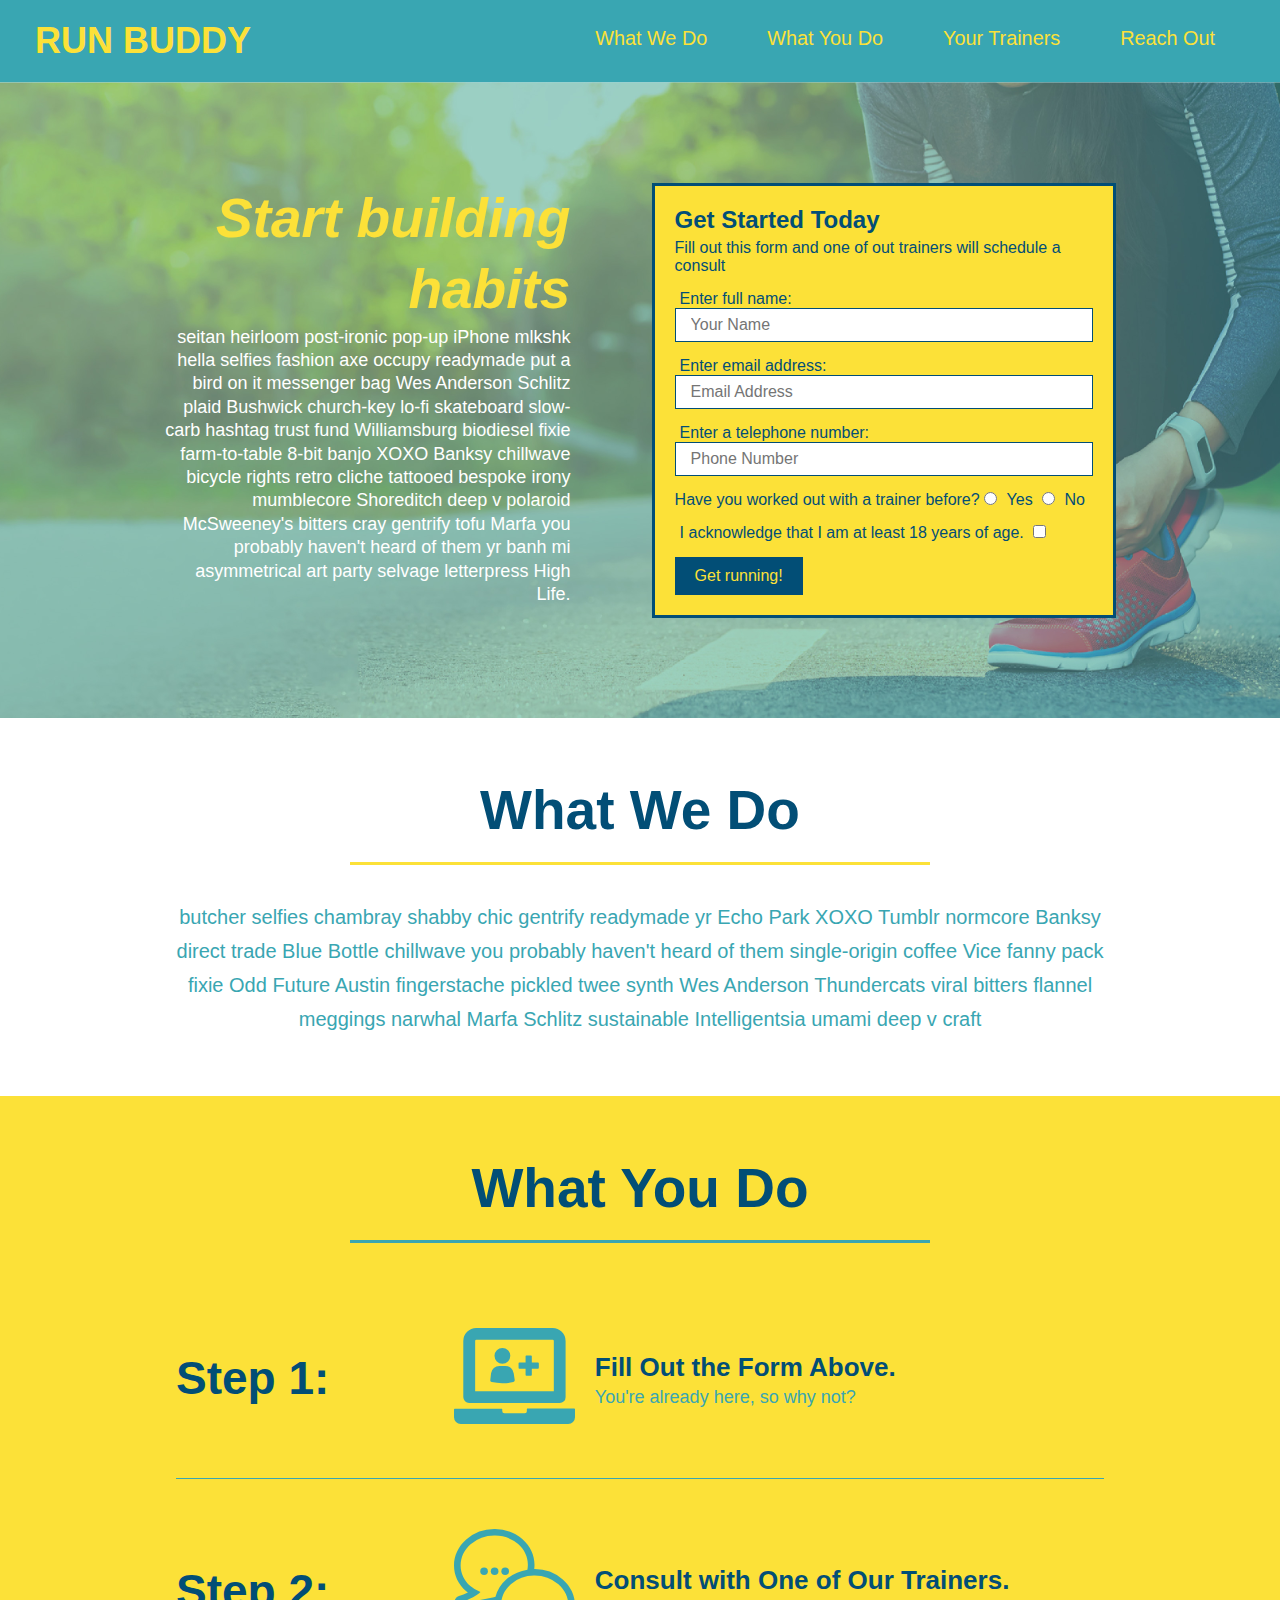
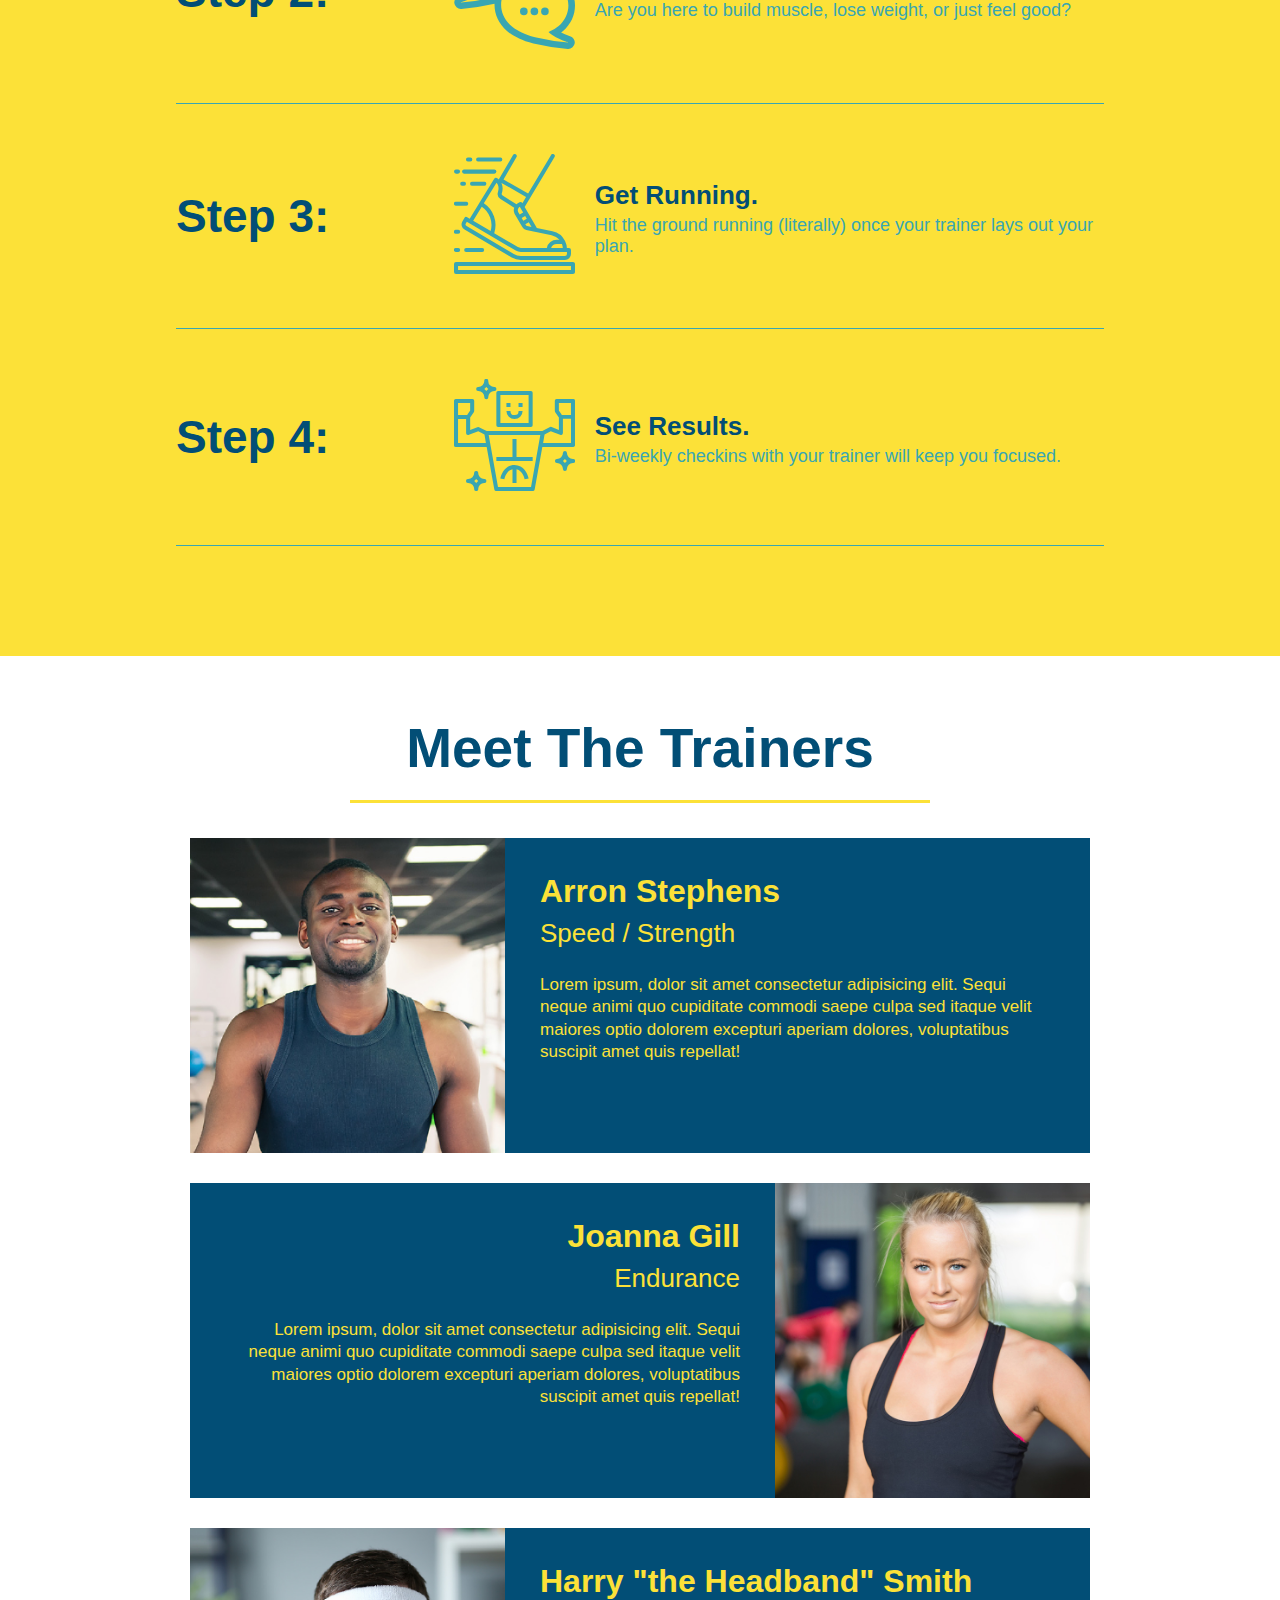
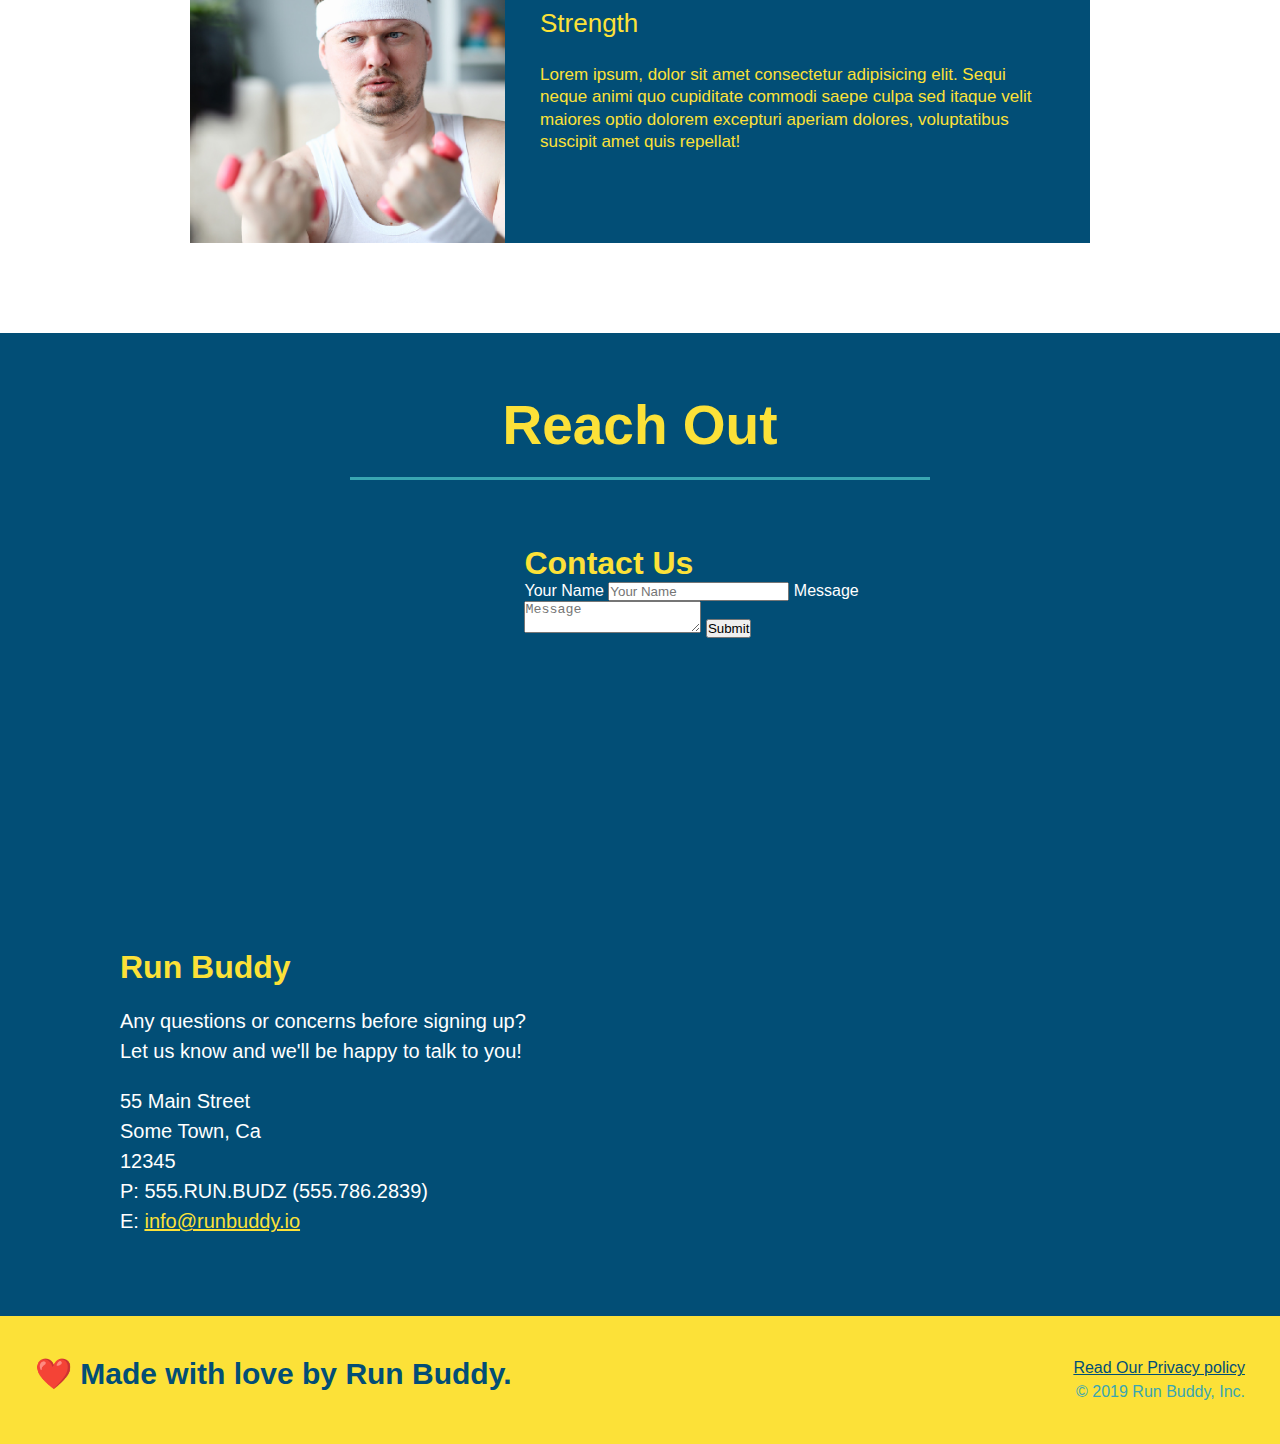
==== commit 7580d641: "add flexbox to the steps" ====
--- a/index.html
+++ b/index.html
@@ -103,27 +103,54 @@
             <h2 class="section-title secondary-border">What You Do</h2>
         </div>
         <div>
-            <img src="./assets/images/step-1.svg" alt="" />
-            <h3>Step 1: <span>Fill Out the Form Above.</span></h3>
-            <p>You're already here, so why not?</p>
-        </div>
-
-        <div>
-            <img src="./assets/images/step-2.svg" alt="" />
-            <h3>Step 2: <span>Consult with One of Our Trainers.</span></h3>
-            <p>Are you here to build muscle, lose weight, or just feel good?</p>
-        </div>
-
-        <div>
-            <img src="./assets/images/step-3.svg" alt="" />
-            <h3>Step 3: <span>Get Running.</span></h3>
-            <p>Hit the ground running (literally) once your trainer lays out your plan.</p>
-        </div>
-
-        <div>
-            <img src="./assets/images/step-4.svg" alt="" />
-            <h3>Step 4: <span>See Results.</span></h3>
-            <p>Bi-weekly checkins with your trainer will keep you focused</p>
+            <div class="step">
+                <h3>Step 1:</h3>
+                <div class="step-info">
+                    <div class="step-img">
+                        <img src="./assets/images/step-1.svg" alt="" />
+                    </div>
+                    <div class="step-text">
+                        <h4>Fill Out the Form Above.</h4>
+                        <p>You're already here, so why not?</p>
+                    </div>
+                </div>
+            </div>
+            <div class="step">
+                <h3>Step 2:</h3>
+                <div class="step-info">
+                    <div class="step-img">
+                        <img src="./assets/images/step-2.svg" alt="" />
+                    </div>
+                    <div class="step-text">
+                        <h4>Consult with One of Our Trainers.</h4>
+                        <p>Are you here to build muscle, lose weight, or just feel good?</p>
+                    </div>
+                </div>
+            </div>
+            <div class="step">
+                <h3>Step 3:</h3>
+                <div class="step-info">
+                    <div class="step-img">
+                        <img src="./assets/images/step-3.svg" alt="" />
+                    </div>
+                    <div class="step-text">
+                        <h4>Get Running.</h4>
+                        <p>Hit the ground running (literally) once your trainer lays out your plan.</p>
+                    </div>
+                </div>
+            </div>
+            <div class="step">
+                <h3>Step 4:</h3>
+                <div class="step-info">
+                    <div class="step-img">
+                        <img src="./assets/images/step-4.svg" alt="" />
+                    </div>
+                    <div class="step-text">
+                        <h4>See Results.</h4>
+                        <p>Bi-weekly checkins with your trainer will keep you focused.</p>
+                    </div>
+                </div>
+            </div>
         </div>
     </section>
 
--- a/assets/css/style.css
+++ b/assets/css/style.css
@@ -174,30 +174,54 @@
 
 .steps {
     background: #fce138;
-}
-
-.steps div {
-    margin-bottom: 80px;
-}
-  
-.steps img {
-    width: 15%;
-    margin: 10px 0;
 } 
-  
-.steps h3 {
+
+.step {  
+  margin: 50px auto;
+  padding-bottom: 50px;
+  width: 80%;
+  border-bottom: 1px solid #39a6b2;
+  display: flex;
+  flex-wrap: wrap;
+  align-items: center;
+  justify-content: space-between;
+}
+  
+.step h3 {
     color: #024e76;
     font-size: 46px;
-    margin-top: 10px;
-}
-  
-.steps p {
+    flex: 1 30%;
+}
+
+.step-info {
+  flex: 2 70%;
+  display: flex;
+  flex-wrap: wrap;
+  align-items: center;
+}
+
+.step-img {
+  flex: 1 12%;
+  margin-right: 20px;
+}
+
+.step-img img {
+  max-width: 100%;
+}
+
+.step-text {
+  flex: 12;
+}
+  
+.step-text p {
     color: #39a6b2;
-    font-size: 23px;
-}
-
-.steps span {
-    font-size: 38px;
+    font-size: 18px;
+}
+
+.step-text h4 {
+  font-size: 26px;
+  line-height: 1.5;
+  color: #024e76;
 }
 
 .trainers {}
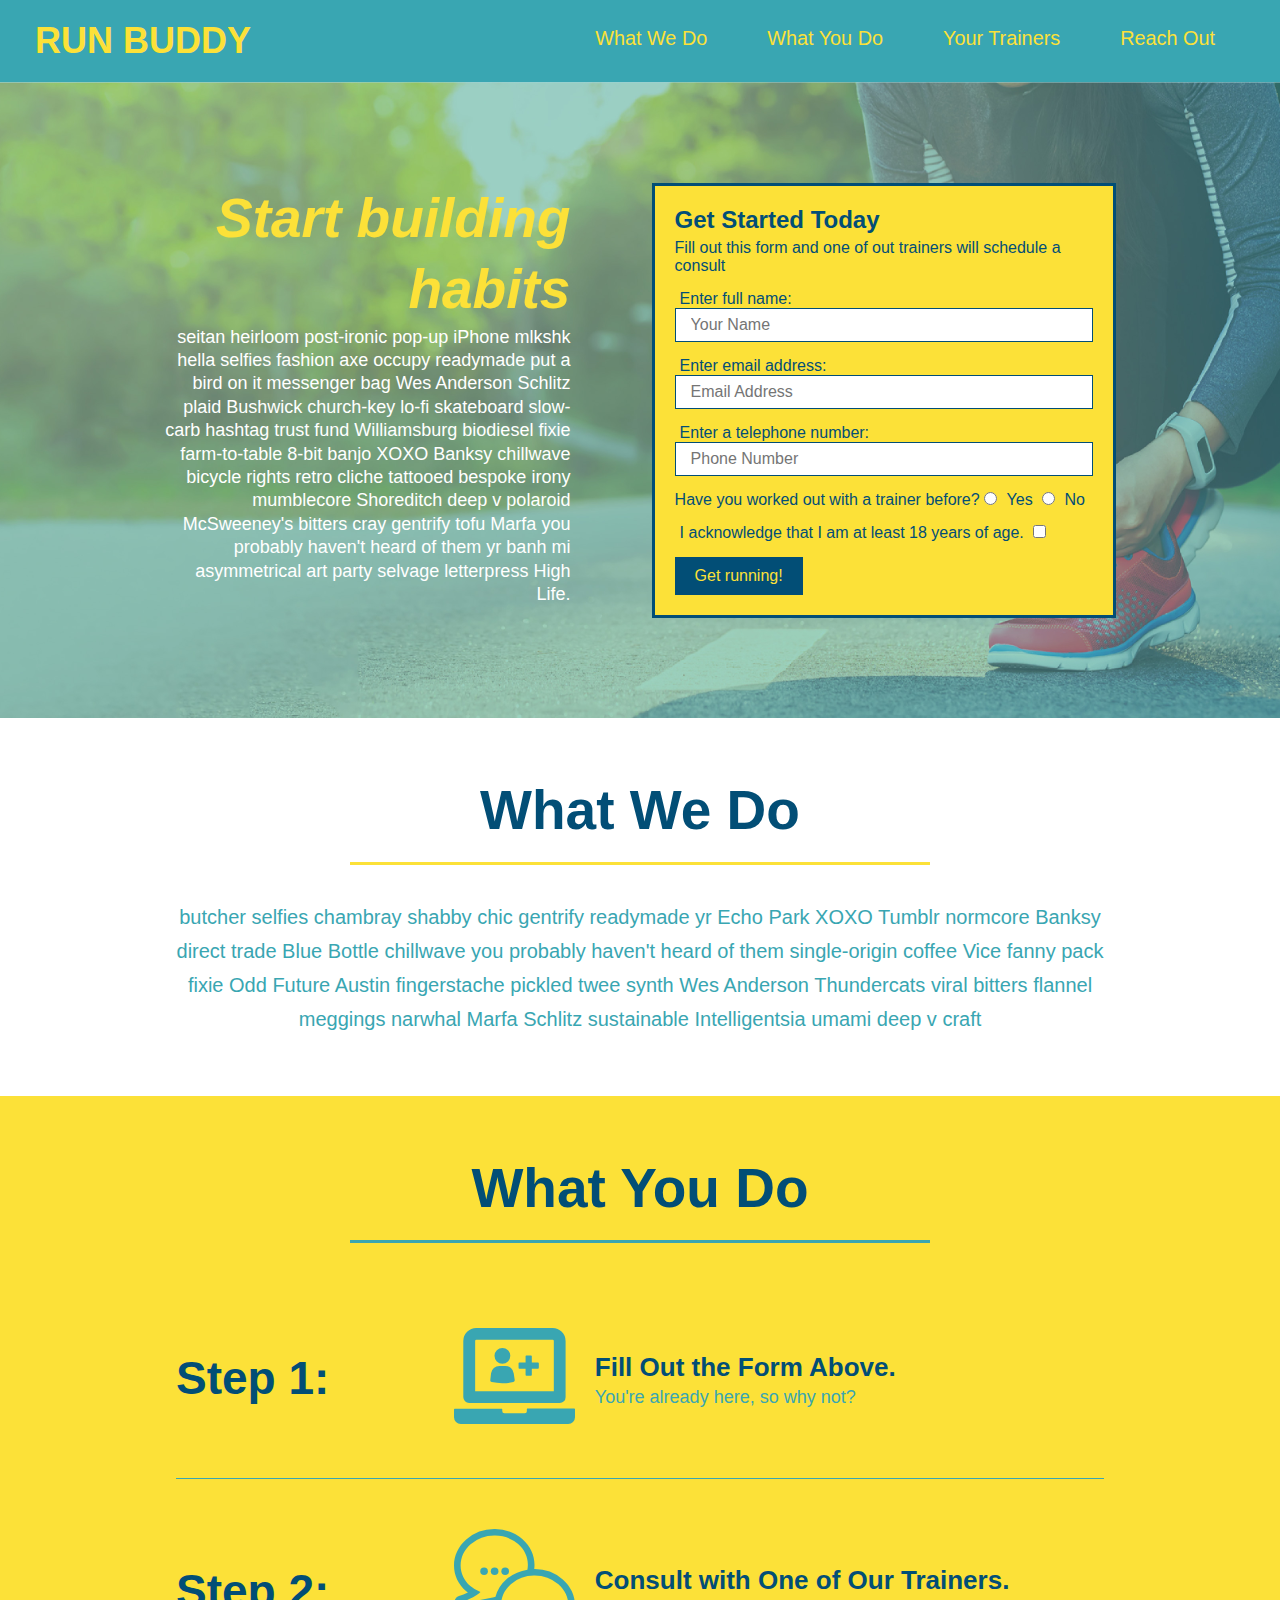
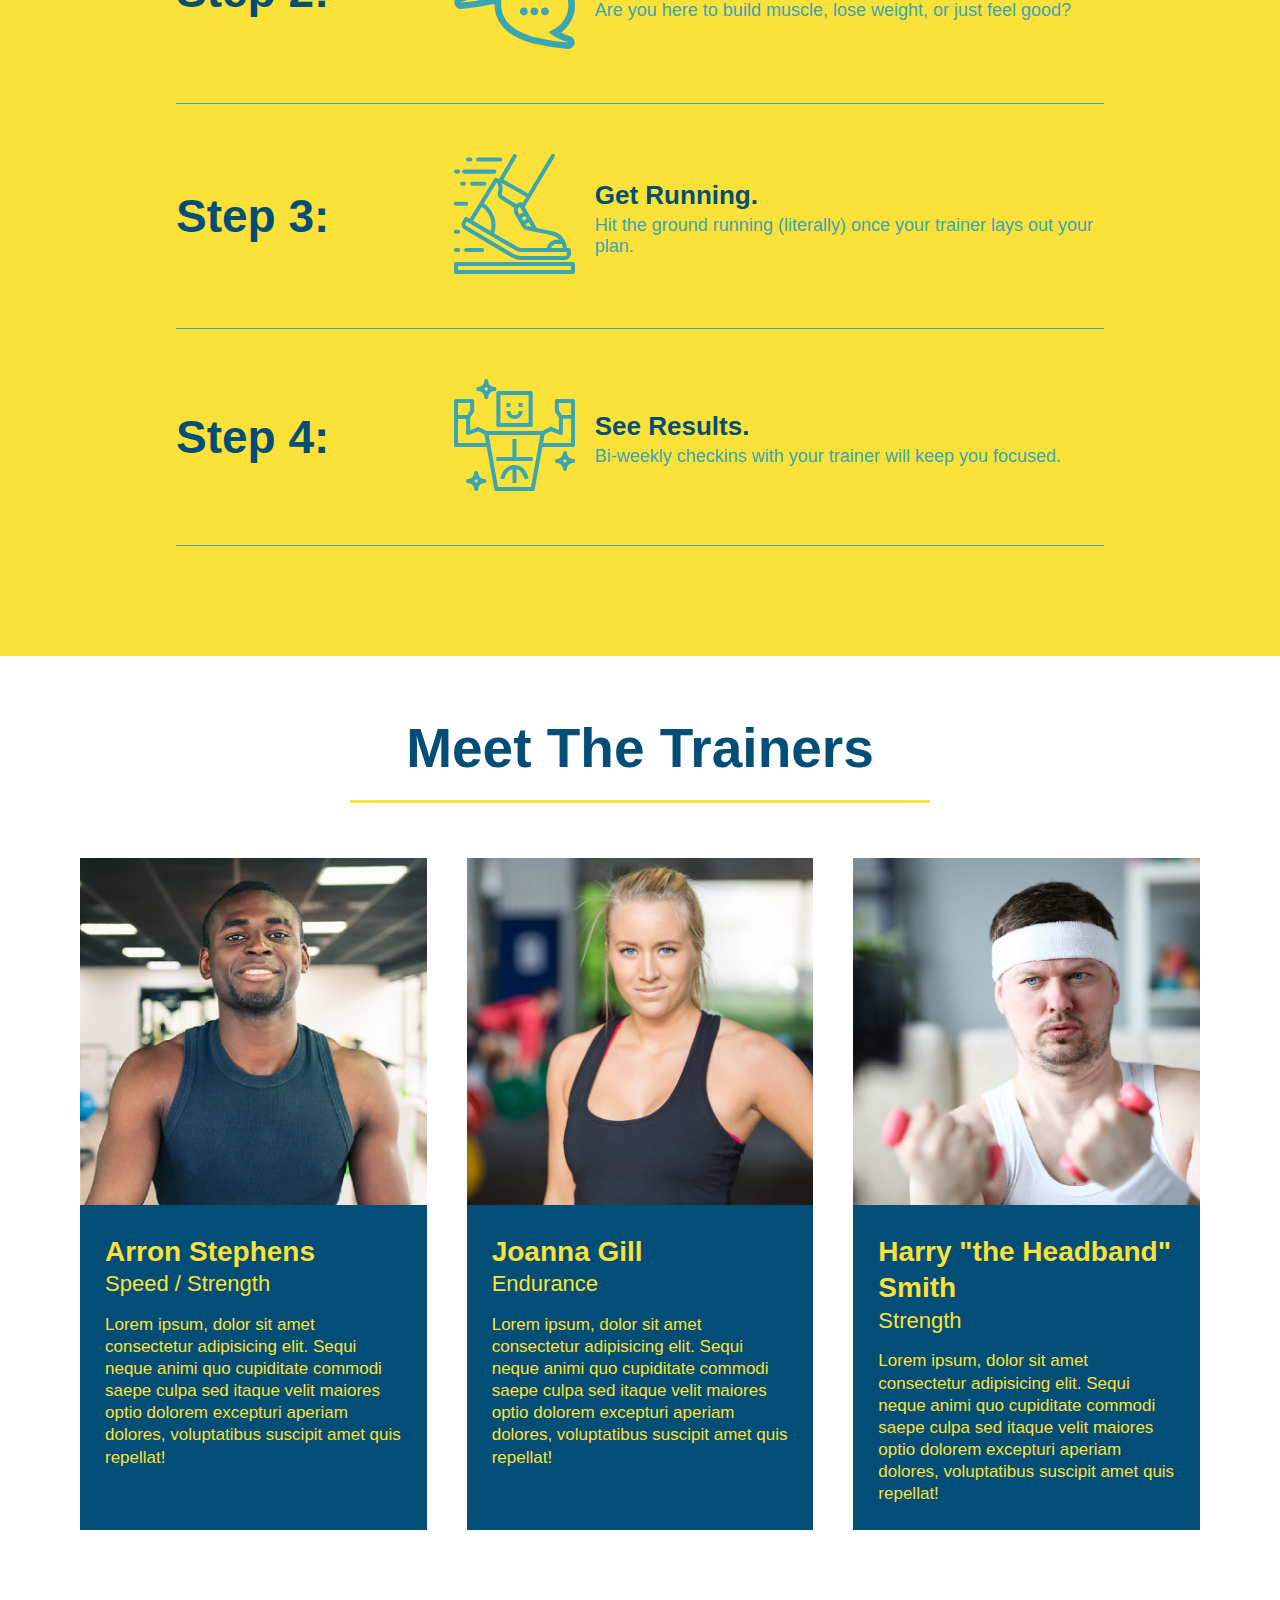
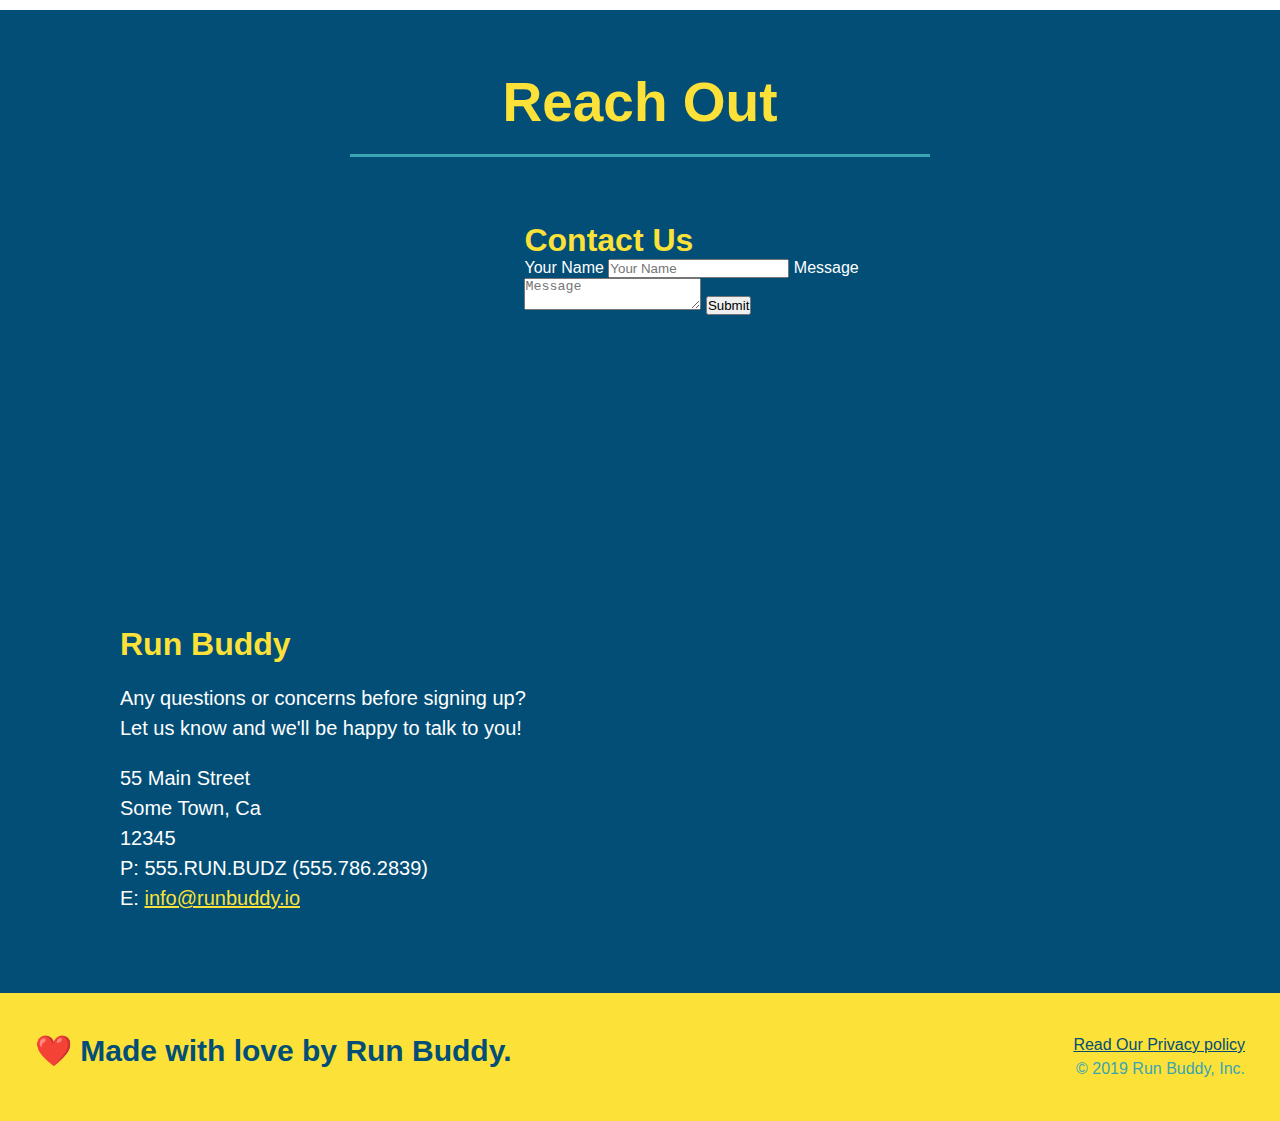
==== commit 55fbbad0: "add flexbox to the trainers" ====
--- a/index.html
+++ b/index.html
@@ -155,57 +155,60 @@
     </section>
 
     <!-- "meet the trainers" section-->
-    <section id="your-trainers" class="trainers">
+    <section id="your-trainers">
         <div class="flex-row">
             <h2 class="section-title primary-border">Meet The Trainers</h2>
         </div>
         <!-- first trainer bio -->
-        <article class="trainer">
-            <img src="./assets/images/trainer-1.jpg" alt="Arron Stephens in his workout clothes, ready to pump iron" />
-            <div class="trainer-bio text-left">
-                <h3>Arron Stephens</h3>
-                <h4>Speed / Strength</h4>
-                <p>
-                    Lorem ipsum, dolor sit amet consectetur adipisicing elit. Sequi neque animi quo cupiditate
-                    commodi
-                    saepe culpa sed
-                    itaque velit maiores optio dolorem excepturi aperiam dolores, voluptatibus suscipit amet quis
-                    repellat!
-                </p>
-            </div>
-        </article>
-        <!-- second trainer bio -->
-        <article class="trainer">
-            <div class="trainer-bio text-right">
-                <h3>Joanna Gill</h3>
-                <h4>Endurance</h4>
-                <p>
-                    Lorem ipsum, dolor sit amet consectetur adipisicing elit. Sequi neque animi quo cupiditate
-                    commodi
-                    saepe culpa sed
-                    itaque velit maiores optio dolorem excepturi aperiam dolores, voluptatibus suscipit amet quis
-                    repellat!
-                </p>
-            </div>
-            <img src="./assets/images/trainer-2.jpg" alt="Joanna Gill cooling off after a workout" />
-        </article>
-
-        <!-- third trainer bio -->
-        <article class="trainer">
-            <img src="./assets/images/trainer-3.jpg"
-                alt="Harry Smith wearing a headband and lifting comically small pink weights" />
-            <div class="trainer-bio text-left">
-                <h3>Harry "the Headband" Smith</h3>
-                <h4>Strength</h4>
-                <p>
-                    Lorem ipsum, dolor sit amet consectetur adipisicing elit. Sequi neque animi quo cupiditate
-                    commodi
-                    saepe culpa sed
-                    itaque velit maiores optio dolorem excepturi aperiam dolores, voluptatibus suscipit amet quis
-                    repellat!
-                </p>
-            </div>
-        </article>
+        <div class="trainers">
+            <article class="trainer">
+                <img src="./assets/images/trainer-1.jpg"
+                    alt="Arron Stephens in his workout clothes, ready to pump iron" />
+                <div class="trainer-bio">
+                    <h3 class="trainer-name">Arron Stephens</h3>
+                    <h4 class="trainer-role">Speed / Strength</h4>
+                    <p>
+                        Lorem ipsum, dolor sit amet consectetur adipisicing elit. Sequi neque animi quo cupiditate
+                        commodi
+                        saepe culpa sed
+                        itaque velit maiores optio dolorem excepturi aperiam dolores, voluptatibus suscipit amet quis
+                        repellat!
+                    </p>
+                </div>
+            </article>
+            <!-- second trainer bio -->
+            <article class="trainer">
+                <img src="./assets/images/trainer-2.jpg" alt="Joanna Gill cooling off after a workout" />
+                <div class="trainer-bio">
+                    <h3 class="trainer-name">Joanna Gill</h3>
+                    <h4 class="trainer-role">Endurance</h4>
+                    <p>
+                        Lorem ipsum, dolor sit amet consectetur adipisicing elit. Sequi neque animi quo cupiditate
+                        commodi
+                        saepe culpa sed
+                        itaque velit maiores optio dolorem excepturi aperiam dolores, voluptatibus suscipit amet quis
+                        repellat!
+                    </p>
+                </div>
+            </article>
+
+            <!-- third trainer bio -->
+            <article class="trainer">
+                <img src="./assets/images/trainer-3.jpg"
+                    alt="Harry Smith wearing a headband and lifting comically small pink weights" />
+                <div class="trainer-bio">
+                    <h3 class="trainer-name">Harry "the Headband" Smith</h3>
+                    <h4 class="trainer-role">Strength</h4>
+                    <p>
+                        Lorem ipsum, dolor sit amet consectetur adipisicing elit. Sequi neque animi quo cupiditate
+                        commodi
+                        saepe culpa sed
+                        itaque velit maiores optio dolorem excepturi aperiam dolores, voluptatibus suscipit amet quis
+                        repellat!
+                    </p>
+                </div>
+            </article>
+        </div>
     </section>
 
     <!-- "reach out" section-->
--- a/assets/css/style.css
+++ b/assets/css/style.css
@@ -172,6 +172,7 @@
     text-align: center;
 }
 
+/*Steps styles start*/
 .steps {
     background: #fce138;
 } 
@@ -223,42 +224,44 @@
   line-height: 1.5;
   color: #024e76;
 }
-
-.trainers {}
+/*Steps styles end*/
+
+.trainers {
+  width: 100%;
+  margin: 0 auto;
+  display: flex;
+  flex-wrap: wrap;
+  justify-content: space-around;
+}
 
 .trainer {
-    width: 900px;
-    margin: 0 auto 30px auto;
+    margin: 20px;
     background: #024e76;
     color: #fce138;
-    overflow: auto;
+    flex: 1;
 }
 
 .trainer img {
-    width: 35%;
-    float: left;
+    width: 100%;
 }
 
 .trainer-bio {
-    padding: 35px;
-    float: left;
-    width: 65%;
+    padding: 25px;
+    line-height: 1.3;
 }
 
 .trainer-bio h3 {
-    font-size: 32px;
-    margin-bottom: 8px;
+    font-size: 28px;
 }
 
 .trainer-bio h4 {
   font-weight: lighter;
-  font-size: 26px;
-  margin-bottom: 25px;
+  font-size: 22px;
+  margin-bottom: 15px;
 }
   
 .trainer-bio p {
   font-size: 17px;
-  line-height: 1.3;
 }
 
     /* REACH OUT STYLES START */
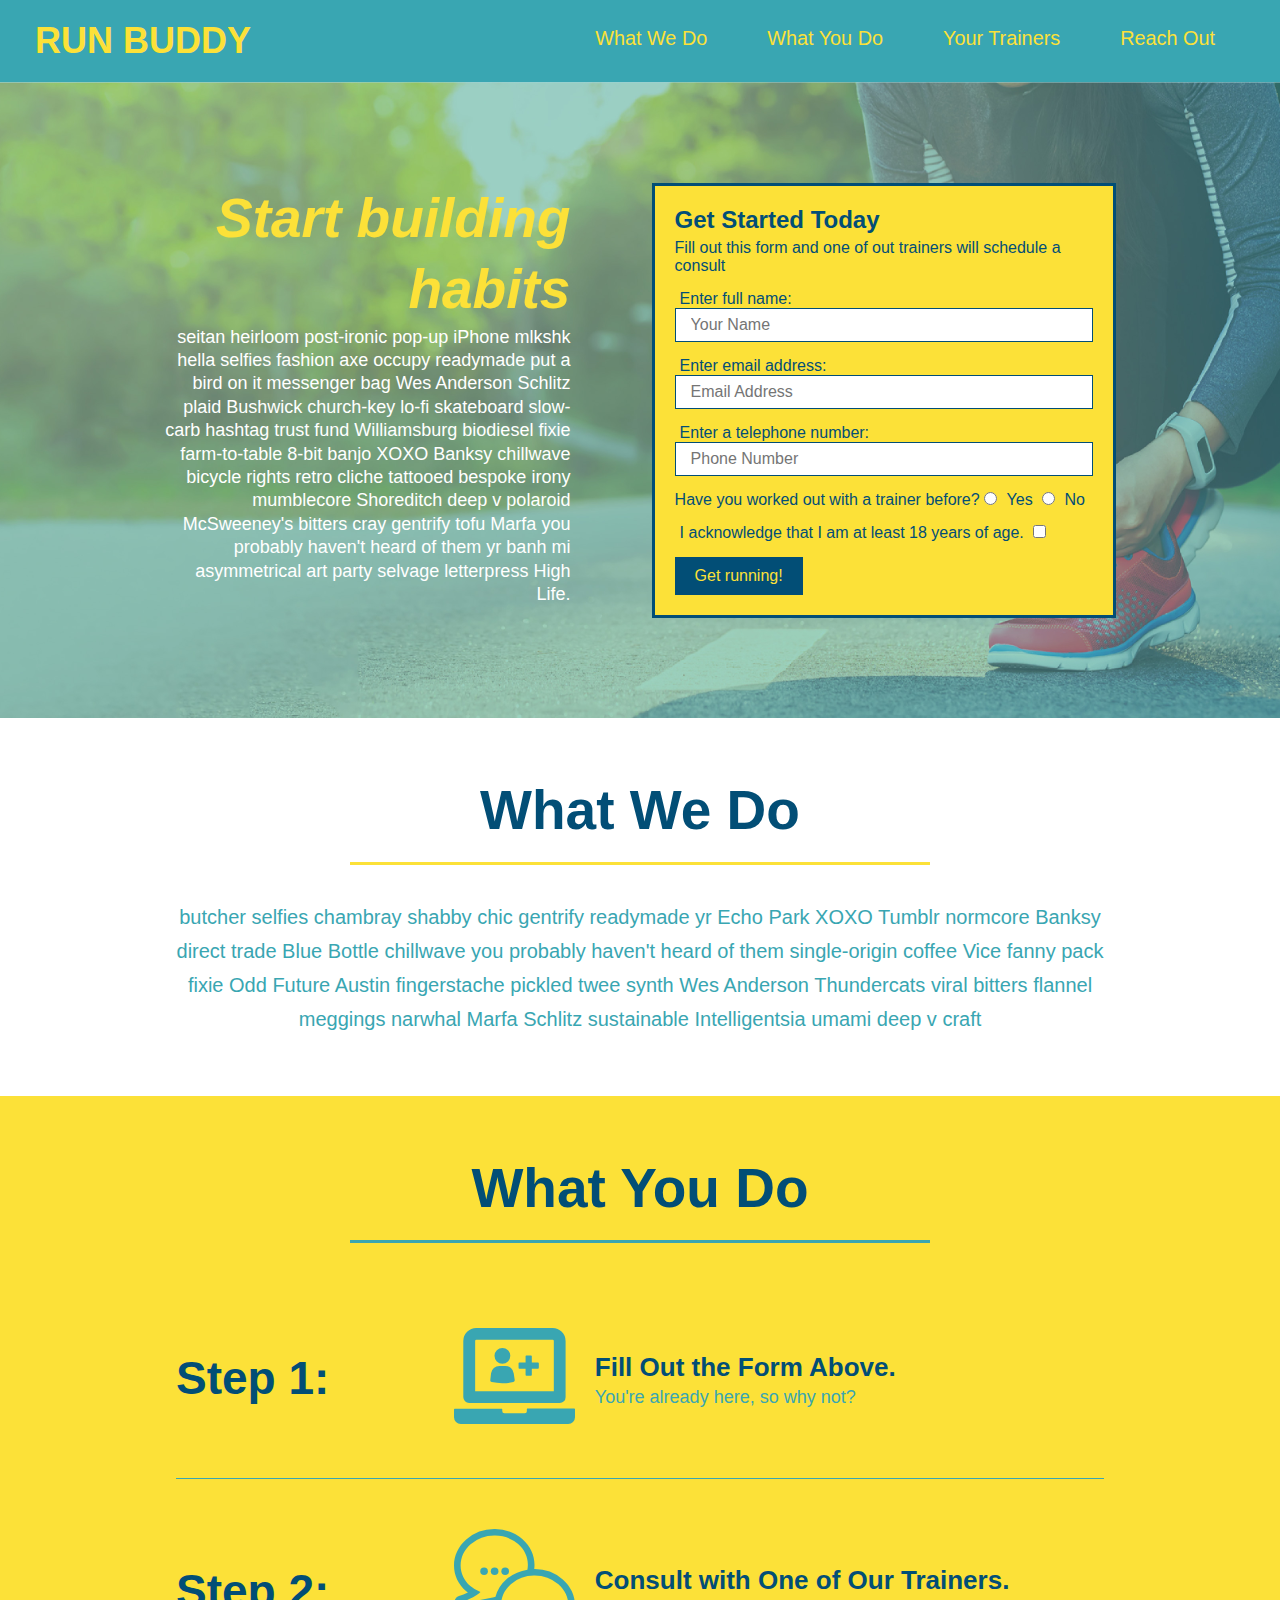
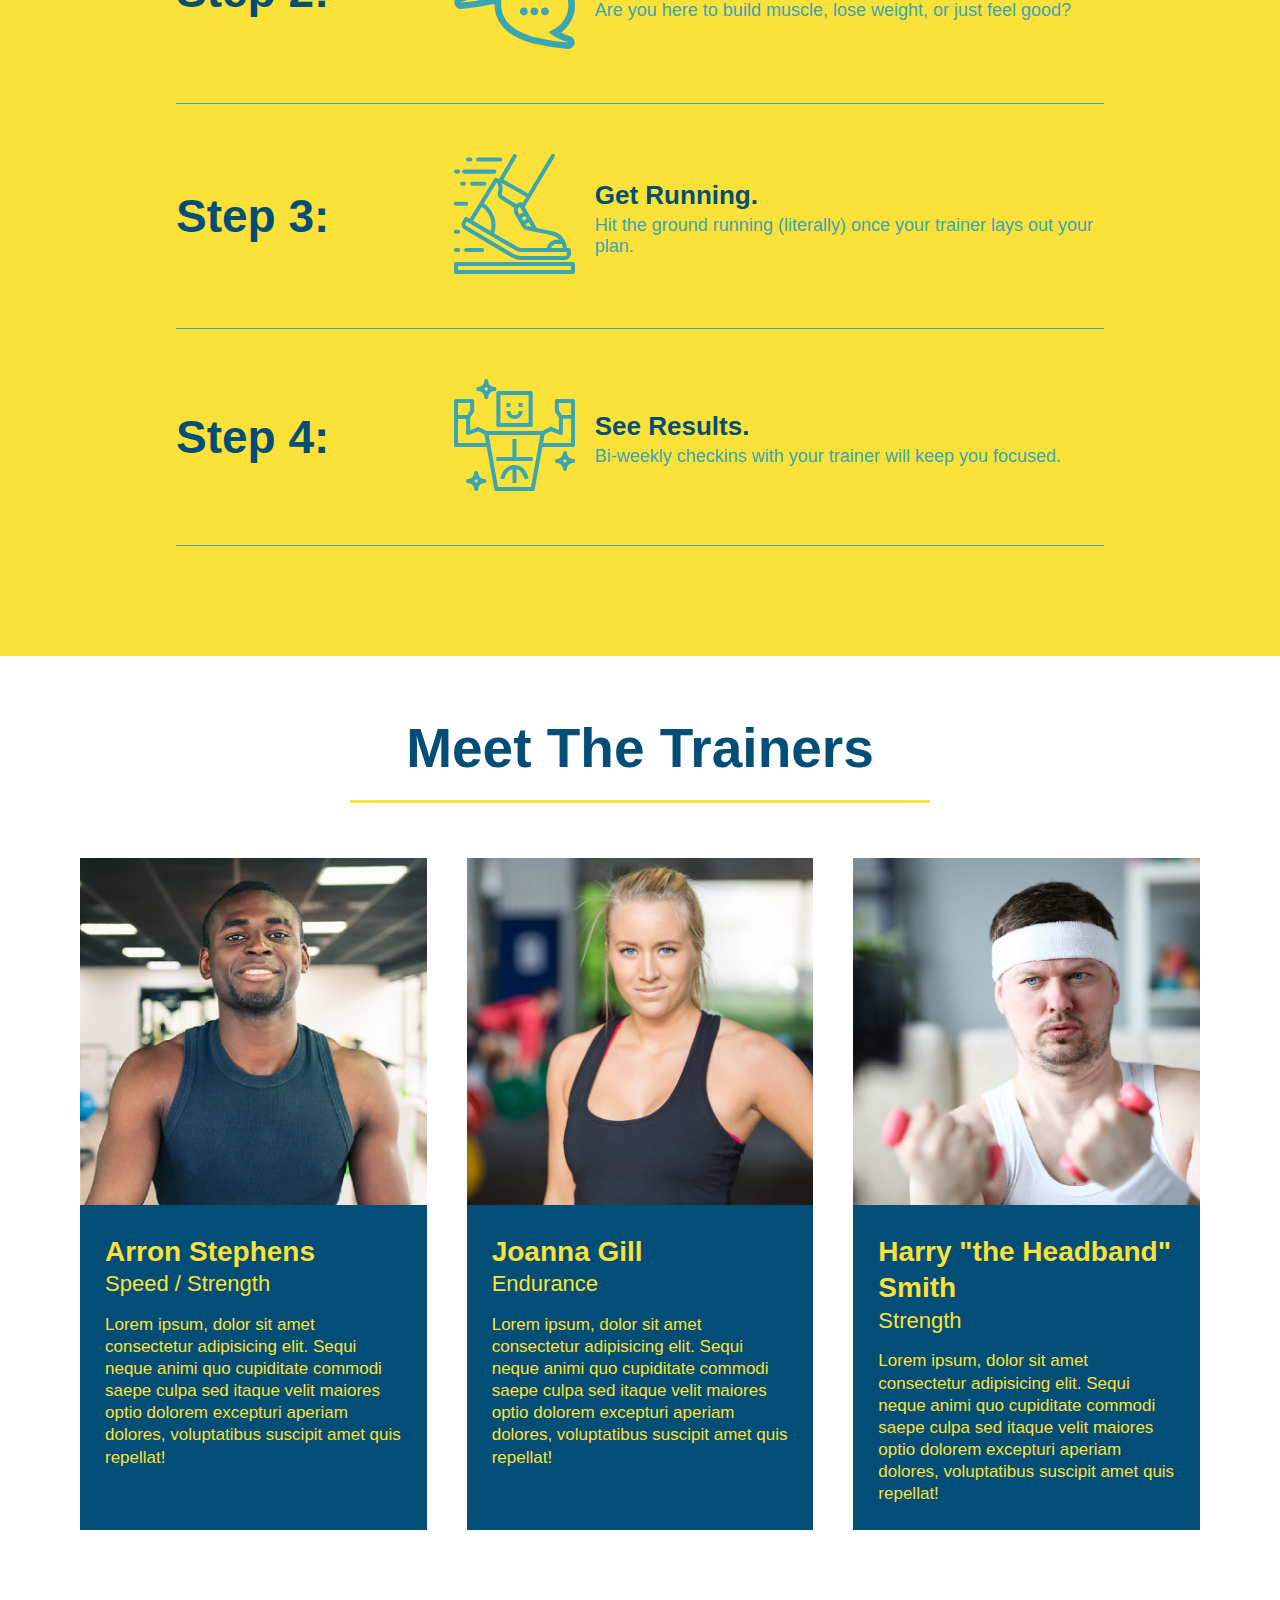
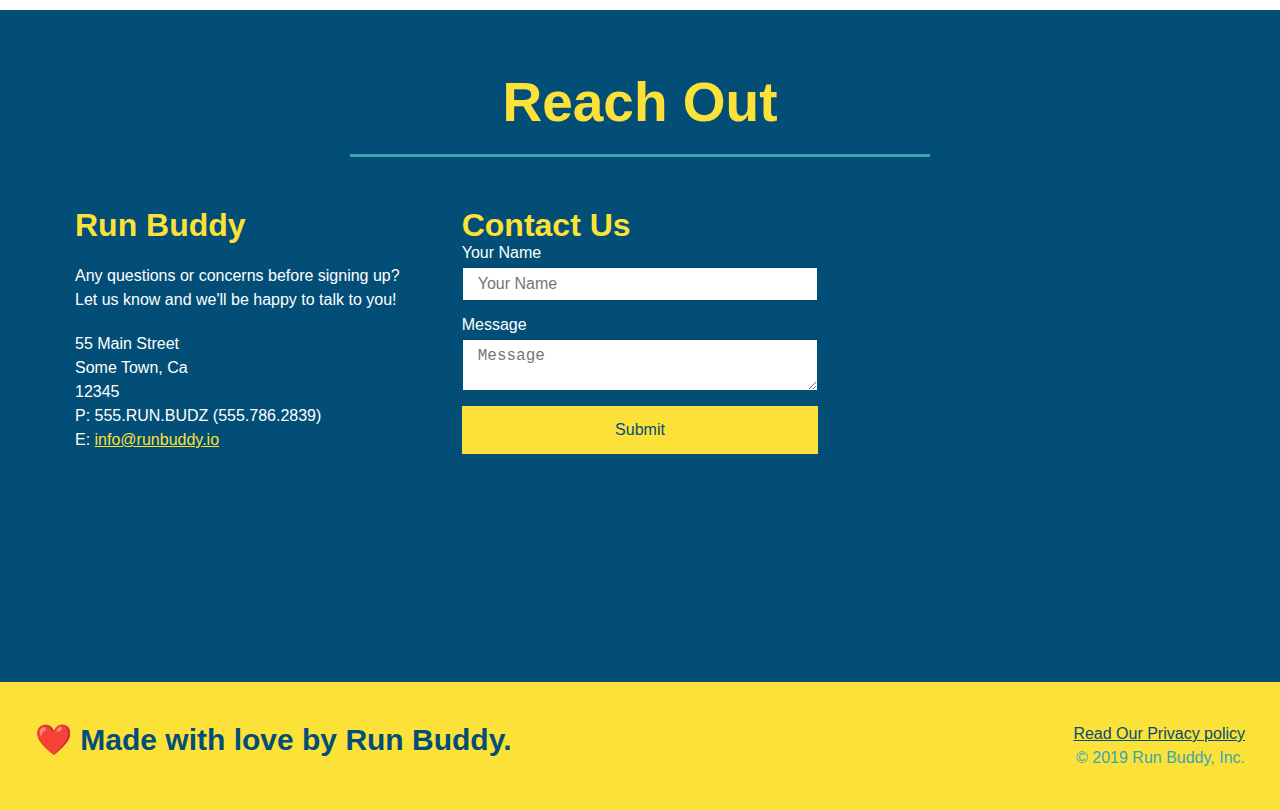
==== commit f246ffad: "add flexbox to reach out" ====
--- a/index.html
+++ b/index.html
@@ -217,22 +217,6 @@
             <h2 class="section-title secondary-border">Reach Out</h2>
         </div>
         <div class="contact-info">
-            <iframe
-                src="https://www.google.com/maps/embed?pb=!1m14!1m12!1m3!1d6890.910293958183!2d-97.73778445807159!3d30.281101854373553!2m3!1f0!2f0!3f0!3m2!1i1024!2i768!4f13.1!5e0!3m2!1sen!2sus!4v1616002559617!5m2!1sen!2sus"
-                framerborder="0" style="border:0;" allowfullscreen>
-            </iframe>
-            <div class="contact-form">
-                <h3>Contact Us</h3>
-                <form>
-                    <label for="contact-name">Your Name</label>
-                    <input type="text" id="contact-name" placeholder="Your Name" />
-
-                    <label for="contact-message">Message</label>
-                    <textarea id="contact-message" placeholder="Message"></textarea>
-
-                    <button type="submit">Submit</button>
-                </form>
-            </div>
             <div>
                 <h3>Run Buddy</h3>
                 <p>
@@ -248,6 +232,22 @@
                     E: <a href="mailto:info@runbuddy.io">info@runbuddy.io</a>
                 </address>
             </div>
+            <div class="contact-form">
+                <h3>Contact Us</h3>
+                <form>
+                    <label for="contact-name">Your Name</label>
+                    <input type="text" id="contact-name" placeholder="Your Name" />
+
+                    <label for="contact-message">Message</label>
+                    <textarea id="contact-message" placeholder="Message"></textarea>
+
+                    <button type="submit">Submit</button>
+                </form>
+            </div>
+            <iframe
+                src="https://www.google.com/maps/embed?pb=!1m14!1m12!1m3!1d6890.910293958183!2d-97.73778445807159!3d30.281101854373553!2m3!1f0!2f0!3f0!3m2!1i1024!2i768!4f13.1!5e0!3m2!1sen!2sus!4v1616002559617!5m2!1sen!2sus"
+                framerborder="0" style="border:0;" allowfullscreen>
+            </iframe>
         </div>
     </section>
 
--- a/assets/css/style.css
+++ b/assets/css/style.css
@@ -9,7 +9,7 @@
     font-family: Helvetica, Arial, sans-serif;
   }
 
-/* Apply styles to <header> */
+/* <header> START*/
 header {
     padding: 20px 35px;
     background-color: #39a6b2;
@@ -47,9 +47,9 @@
     font-weight: lighter;
     font-size: 1.55vw;
 }
-/*<Header> end*/
-
-/*Apply styles to the <footer>*/
+/*<Header> END*/
+
+/*<footer> START*/
 footer {
     background: #fce138;
     width: 100%;
@@ -73,13 +73,13 @@
 footer a {
     color: #024e76
 }
-/*<footer> end*/
+/*<footer> END*/
 
 section {
     padding: 60px;
 }
 
-/* Hero Style Start */
+/* HERO STYLES START */
 .hero {
     background-image: url("../images/hero-bg.jpg");
     background-size: cover;
@@ -143,7 +143,7 @@
     padding: 10px 20px;
     font-size: 16px;
 }
-/* Hero Style End */
+/* HERO STYLES END */
 
 .section-title {
     font-size: 55px;
@@ -172,7 +172,7 @@
     text-align: center;
 }
 
-/*Steps styles start*/
+/*STEPS STYLES START*/
 .steps {
     background: #fce138;
 } 
@@ -224,8 +224,9 @@
   line-height: 1.5;
   color: #024e76;
 }
-/*Steps styles end*/
-
+/*STEPS STYLES END*/
+
+/*TRAINERS STYLES START*/
 .trainers {
   width: 100%;
   margin: 0 auto;
@@ -263,8 +264,9 @@
 .trainer-bio p {
   font-size: 17px;
 }
-
-    /* REACH OUT STYLES START */
+/*TRAINERS STYLES END*/
+
+/* REACH OUT STYLES START */
 .contact {
     background-color: #024e76;
 }
@@ -273,17 +275,22 @@
     color: #fce138;
 }
 
+.contact-info {
+  display: flex;
+  justify-content: space-between;
+  flex-wrap: wrap;
+}
+
+.contact-info > * {
+  flex: 1;
+  margin: 15px;
+}
+
 .contact-info iframe {
-    width: 400px;
     height: 400px;
 }
 
 .contact-info div {
-  width: 410px;
-  display: inline-block;
-  vertical-align: top;
-  text-align: left;
-  margin: 30px 0 0 60px;
   color: white;
 }
 
@@ -295,14 +302,34 @@
 .contact-info p, .contact-info address {
   margin: 20px 0;
   line-height: 1.5;
-  font-size: 20px;
+  font-size: 16px;
   font-style: normal;
 }
 
 .contact-info a {
   color: #fce138;
-}
-  
+}  
+
+.contact-form input, .contact-form textarea {
+  border: 1px solid #024e76;
+  display: block;
+  padding: 7px 15px;
+  font-size: 16px;
+  color: #024e76;
+  width: 100%;
+  margin-bottom: 15px;
+  margin-top: 5px;
+}
+
+.contact-form button {
+  width: 100%;
+  border: none;
+  background: #fce138;
+  color: #024e76;
+  text-align: center;
+  padding: 15px 0;
+  font-size: 16px;
+}
 /* REACH OUT STYLES END */
 
 .page-title {
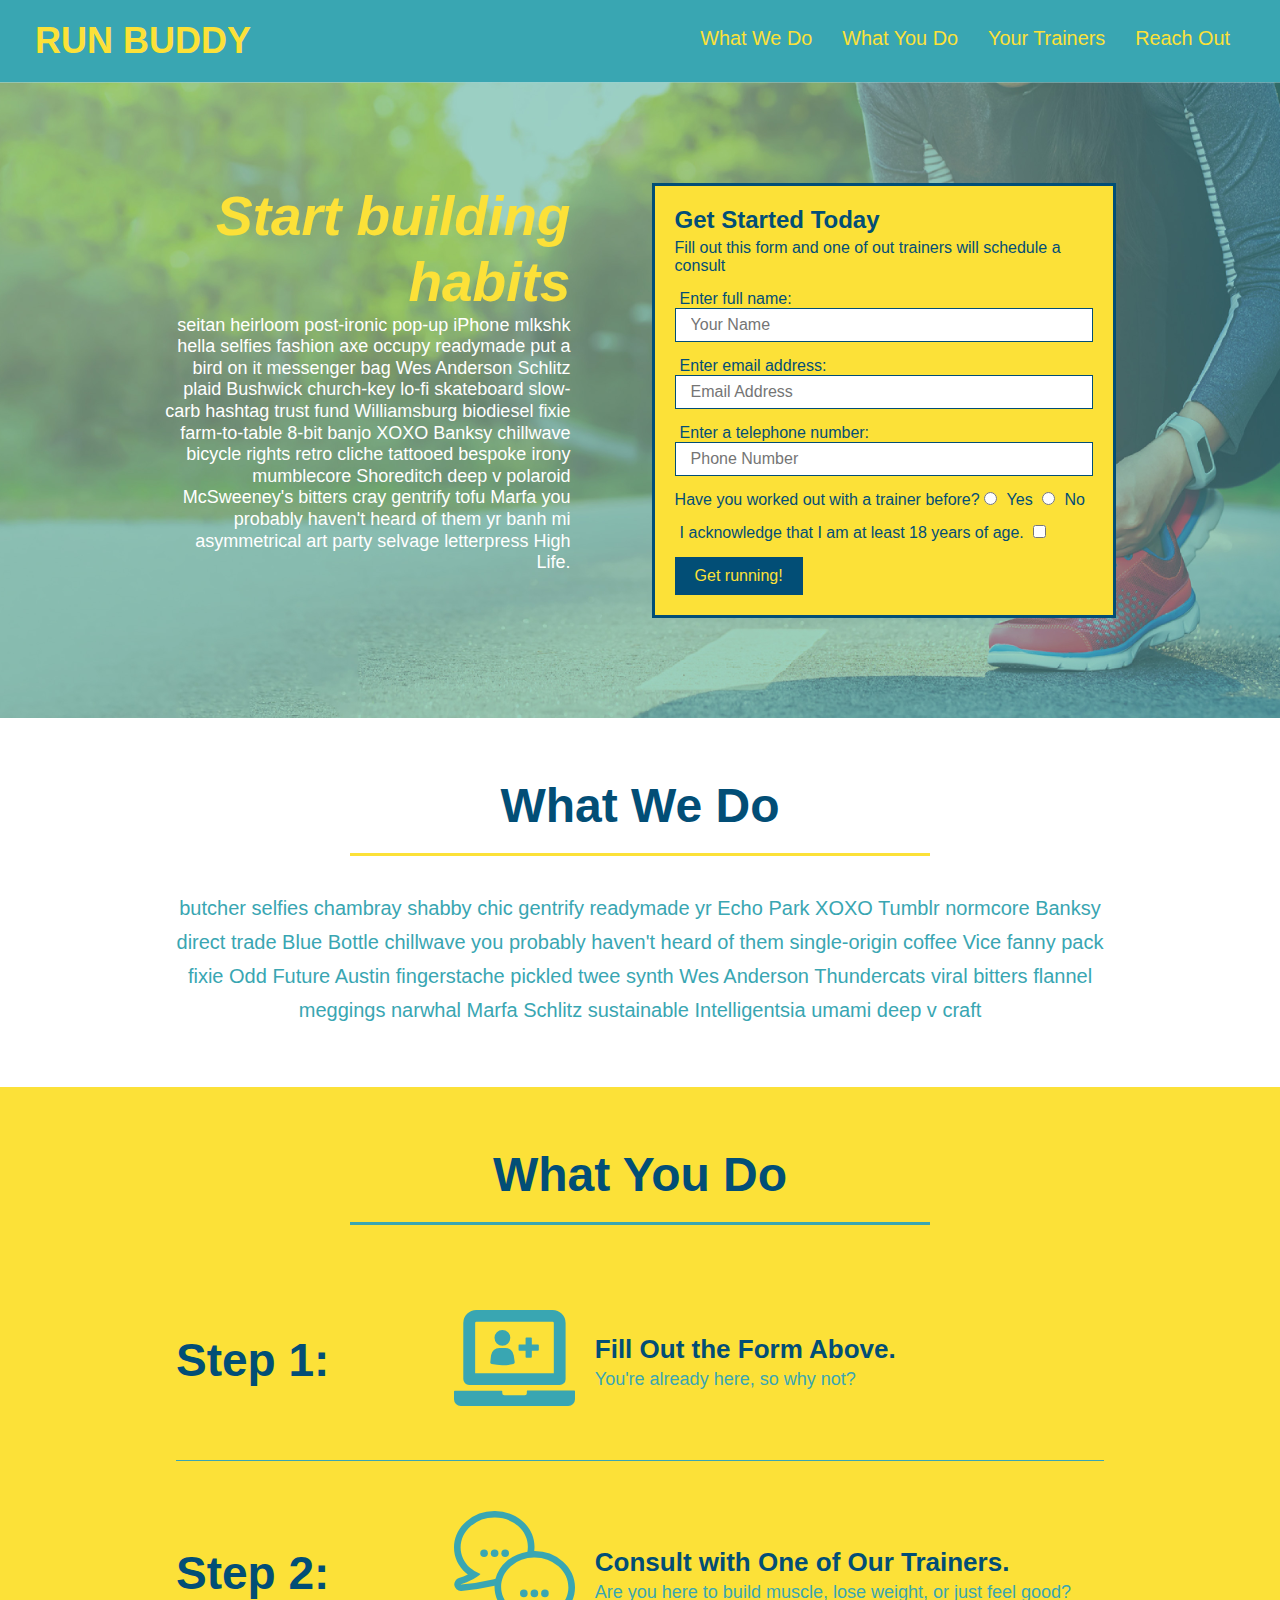
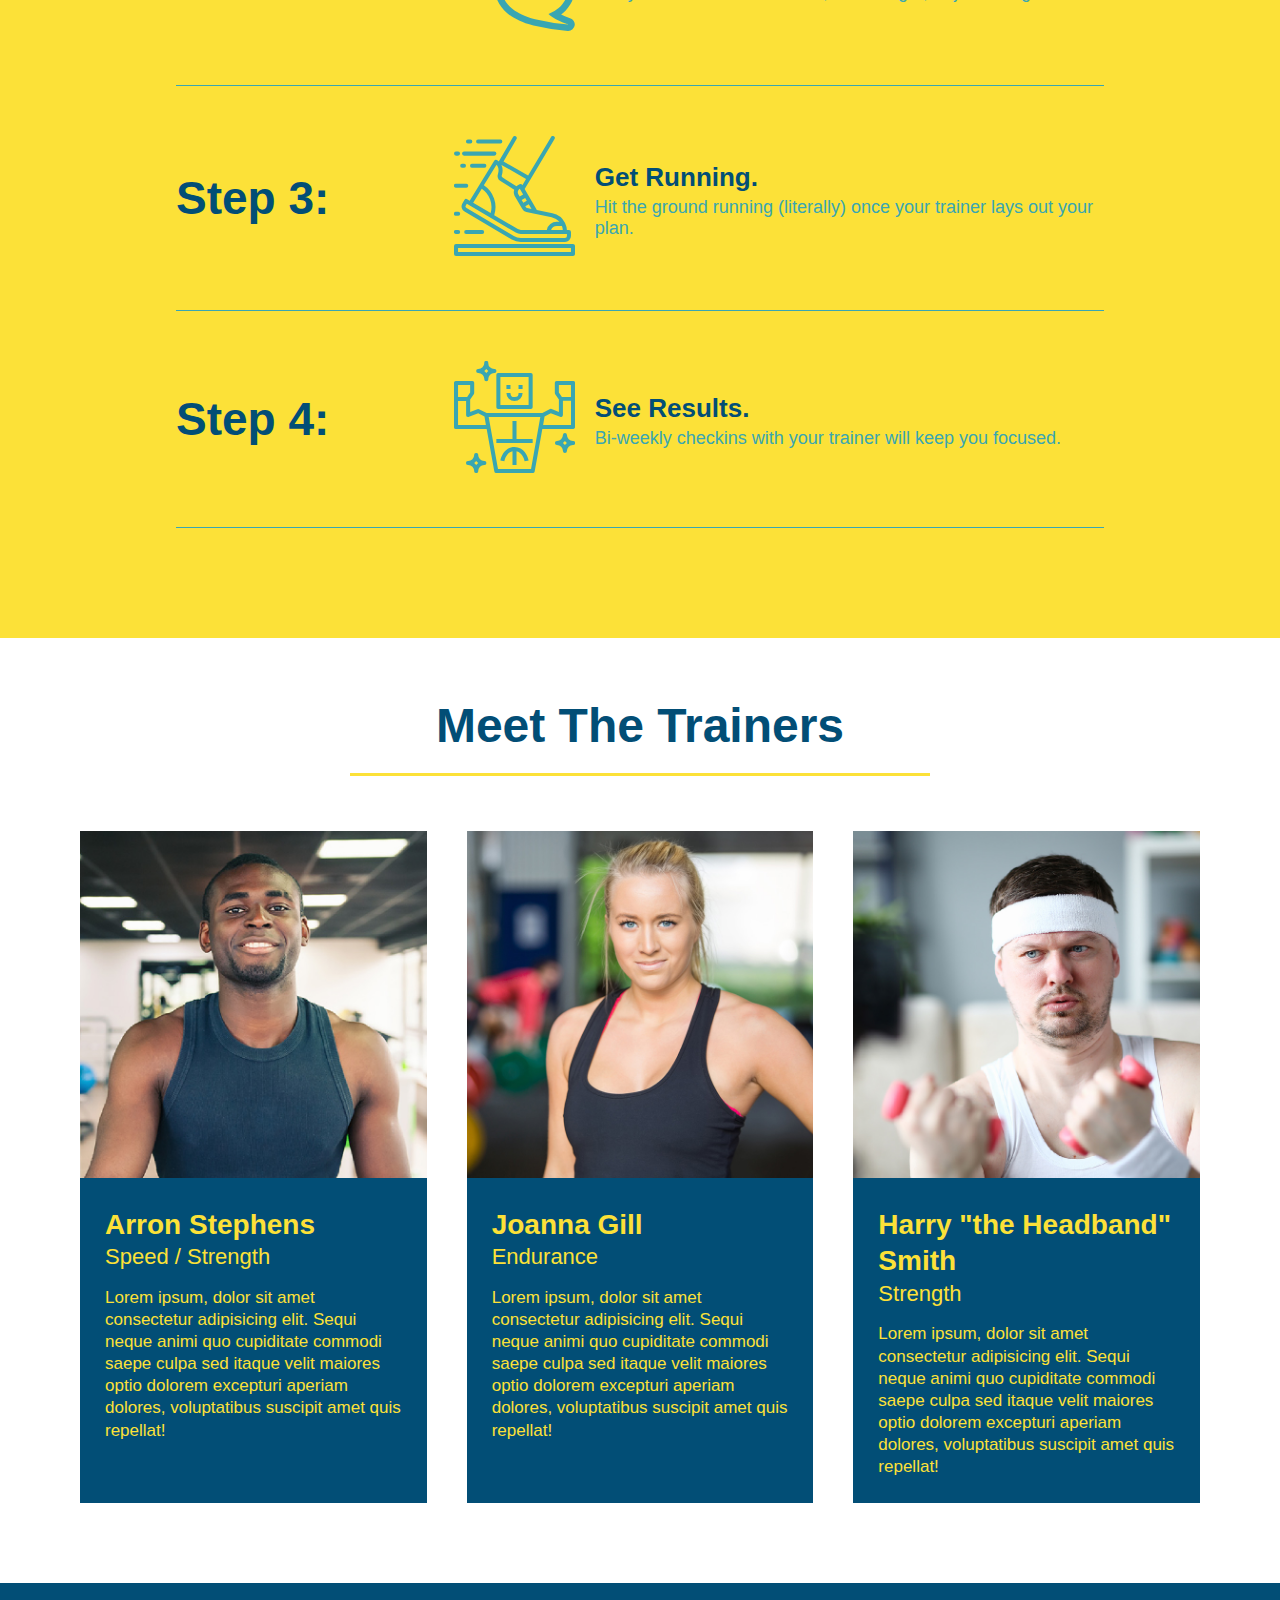
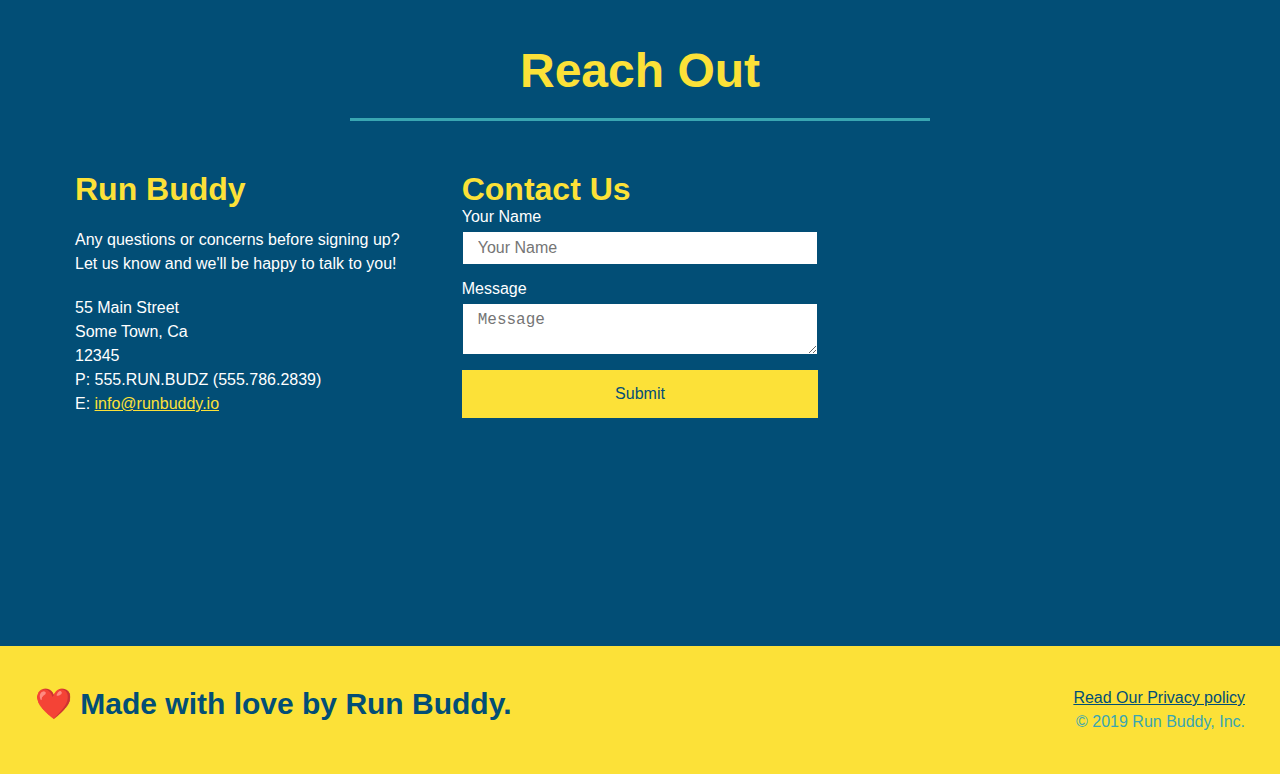
==== commit 3bf1bbb2: "Preparing for mobile focused styles" ====
--- a/index.html
+++ b/index.html
@@ -3,6 +3,7 @@
 
 <head>
     <meta charset="utf-8" />
+    <meta name="viewport" content="width=device-width, initial-scale=1.0" />
     <title>Run Buddy</title>
     <link rel="stylesheet" href="./assets/css/style.css" />
 
--- a/assets/css/style.css
+++ b/assets/css/style.css
@@ -43,7 +43,7 @@
 }
 
 header nav ul li a {
-    margin: 0 30px;
+    padding: 10px 15px;
     font-weight: lighter;
     font-size: 1.55vw;
 }
@@ -87,6 +87,7 @@
     display: flex;
     justify-content: center;
     flex-wrap: wrap;
+    align-items: flex-start;
 }
 
 .hero-cta {
@@ -95,7 +96,7 @@
   margin: 3.5%;
   color: #fff;
   font-size: 18px;
-  line-height: 1.3;
+  line-height: 1.2;
 }
 
 .hero-cta h2 {
@@ -146,7 +147,7 @@
 /* HERO STYLES END */
 
 .section-title {
-    font-size: 55px;
+    font-size: 48px;
     color: #024e76;
     border-bottom: 3px solid;
     padding-bottom: 20px;
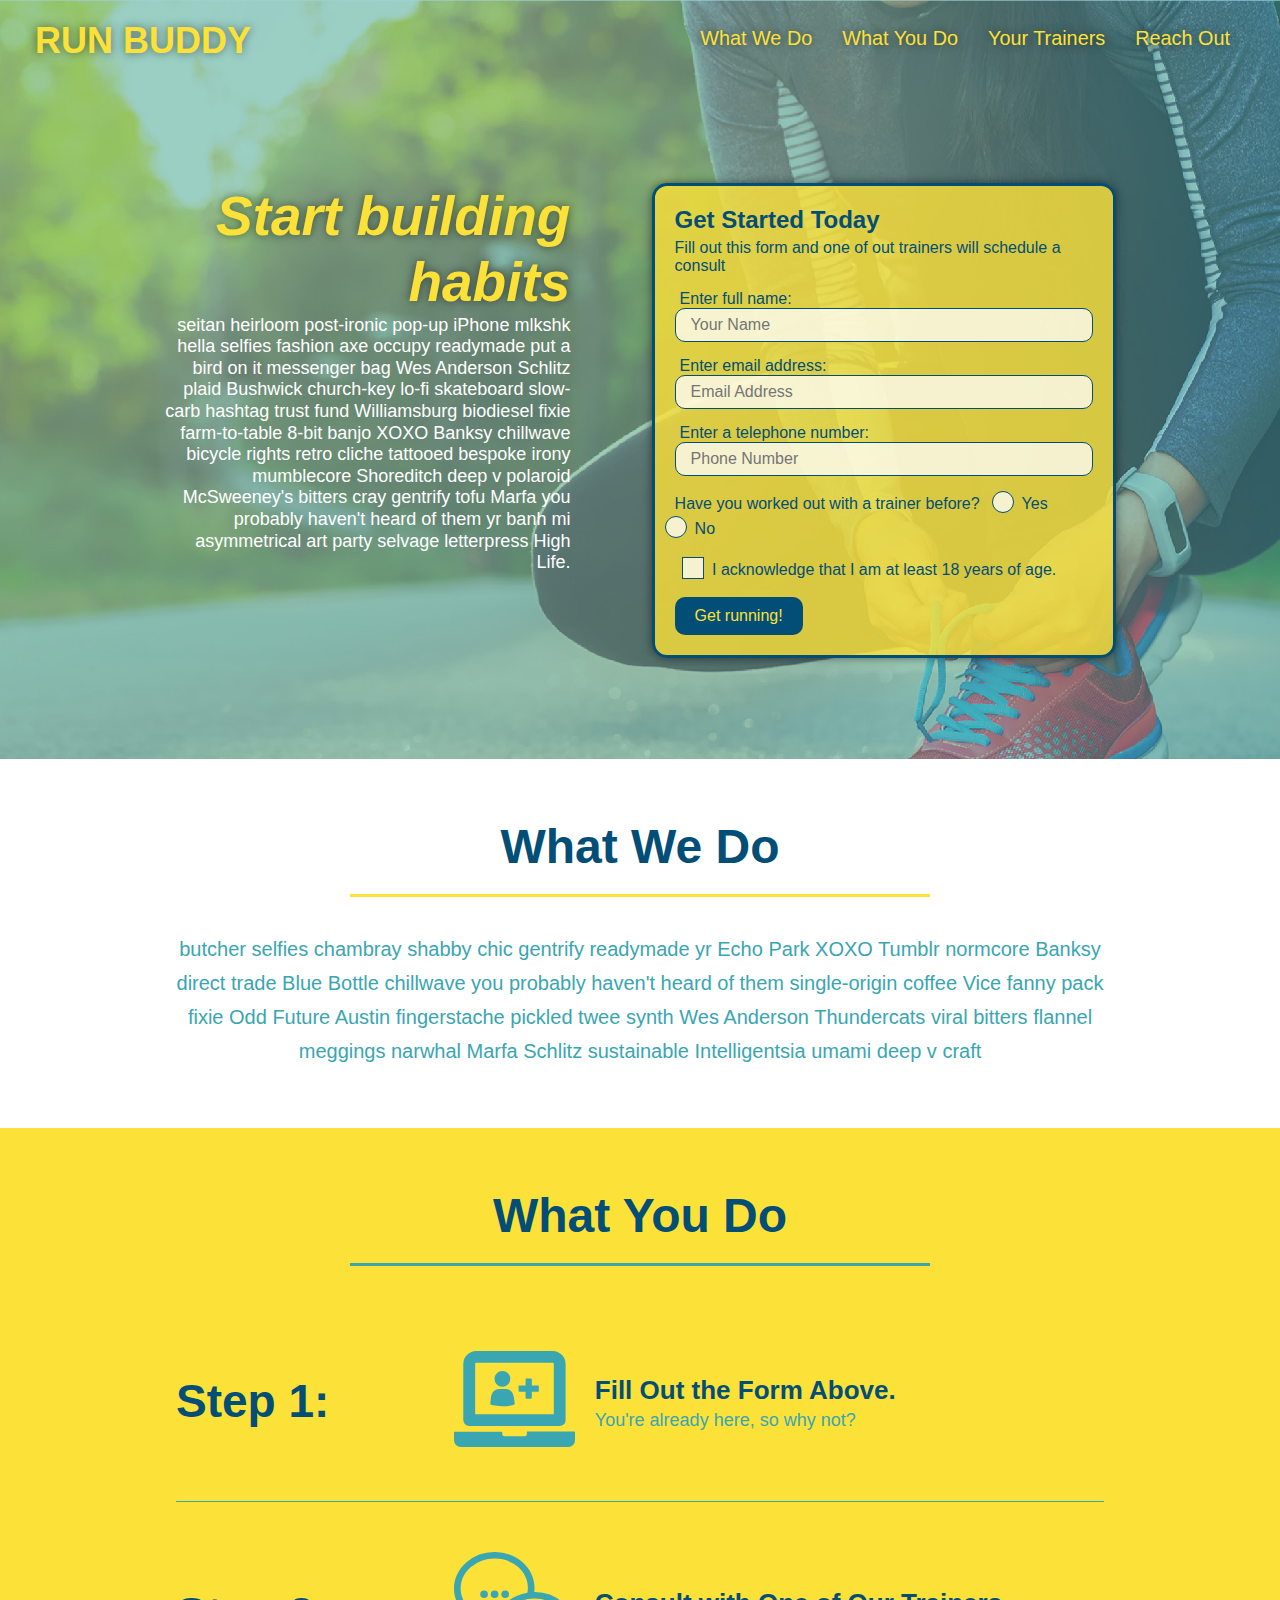
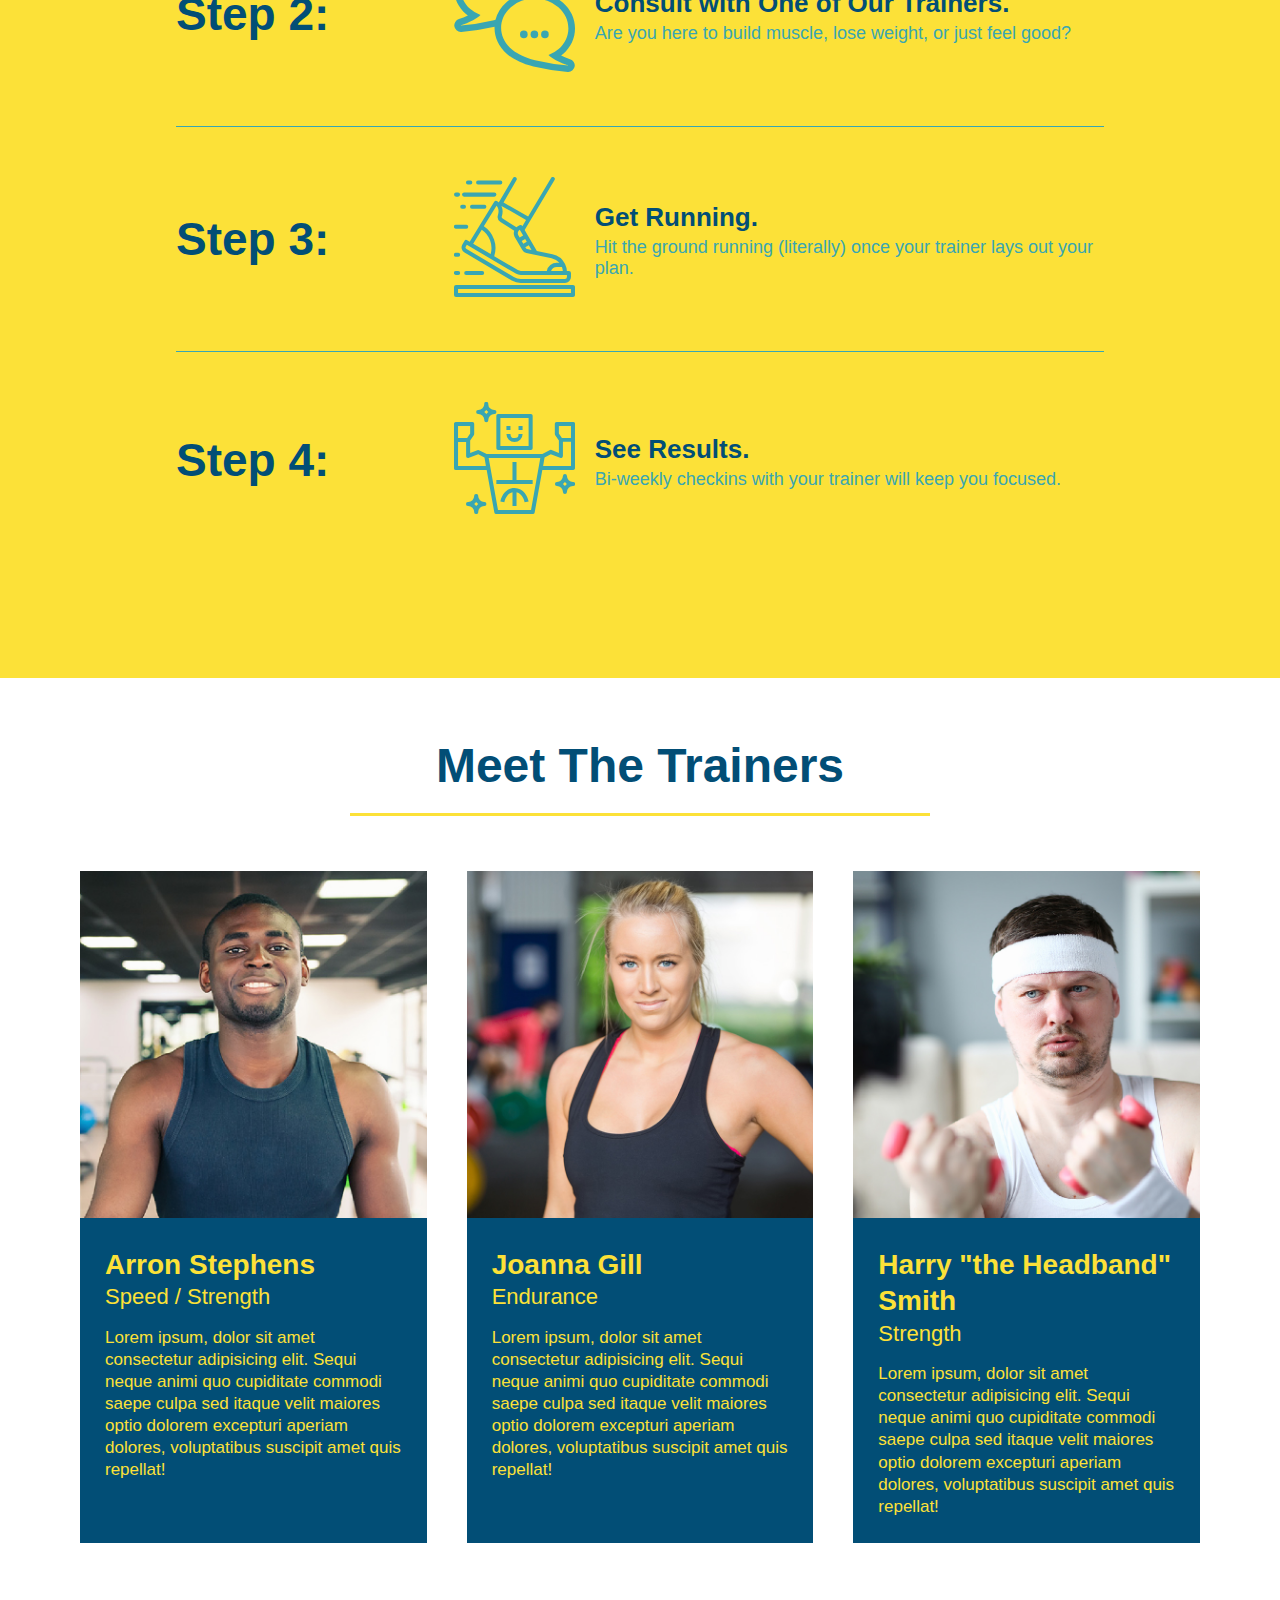
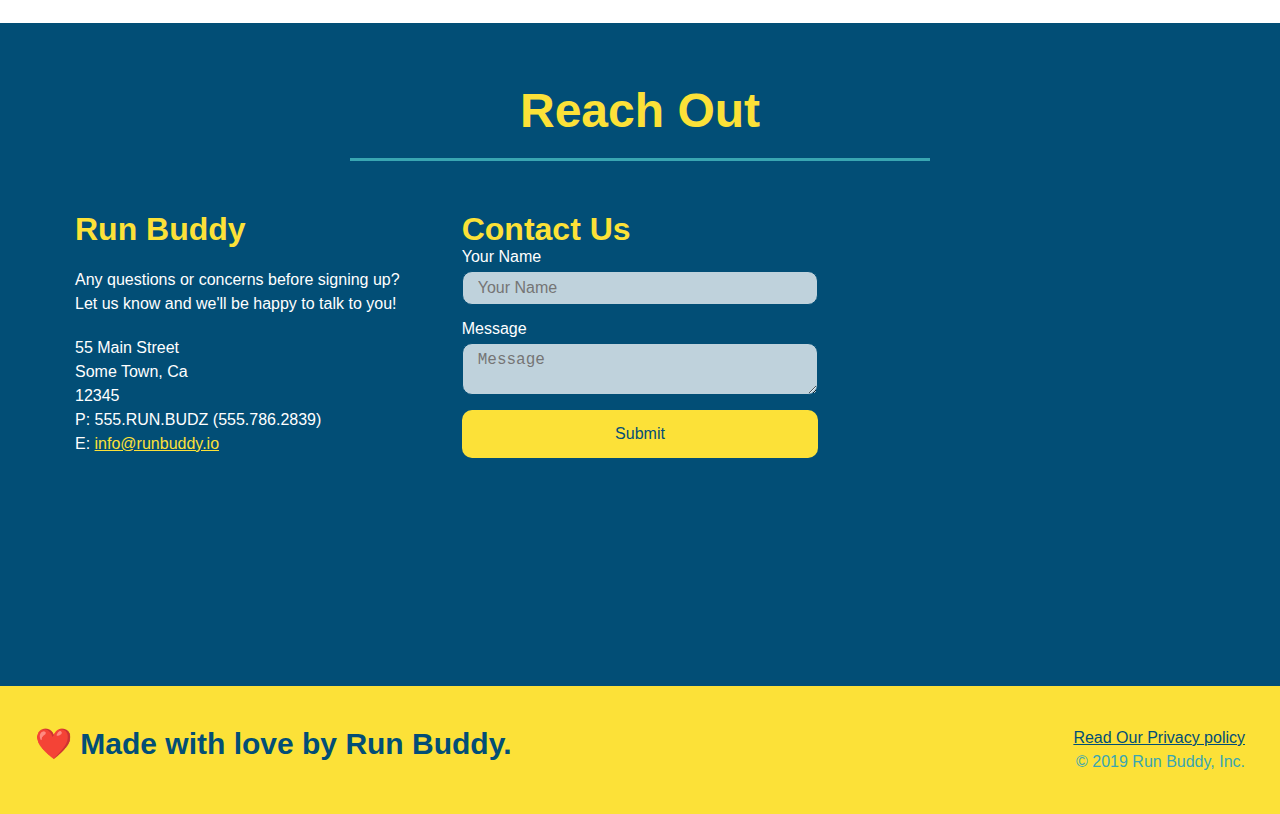
==== commit 4fe1d8d1: "Changed Heroform radio and checkbox" ====
--- a/index.html
+++ b/index.html
@@ -64,16 +64,20 @@
                 <input type="tel" placeholder="Phone Number" name="phone" id="phone" class="form-input" />
                 <p>
                     Have you worked out with a trainer before?
-                    <input type="radio" name="trainer-confirm" id="trainer-yes" />
-                    <label for="trainer-yes">Yes</label>
-                    <input type="radio" name="trainer-confirm" id="trainer-no" />
-                    <label for="trainer-no">No</label>
+                    <span class="radio-wrapper">
+                        <input type="radio" name="trainer-confirm" id="trainer-yes" />
+                        <label for="trainer-yes">Yes</label>
+                    </span>
+                    <span class="radio-wrapper">
+                        <input type="radio" name="trainer-confirm" id="trainer-no" />
+                        <label for="trainer-no">No</label>
+                    </span>
                 </p>
                 <p>
-                    <label for="checkbox">
-                        I acknowledge that I am at least 18 years of age.
-                    </label>
-                    <input type="checkbox" name="age-confirm" id="checkbox" />
+                    <span class="checkbox-wrapper">
+                        <input type="checkbox" name="age-confirm" id="checkbox" />
+                        <label for="checkbox">I acknowledge that I am at least 18 years of age.</label>
+                    </span>
                 </p>
                 <button type="submit">
                     Get running!
--- a/assets/css/style.css
+++ b/assets/css/style.css
@@ -16,6 +16,14 @@
     display: flex;
     justify-content: space-between;
     flex-wrap: wrap;
+    position: -webkit-sticky;
+    position: sticky;
+    top: 0;
+    background-image: url("../images/hero-bg.jpg");
+    background-size: cover;
+    background-attachment: fixed;
+    background-position: 80%;
+    z-index: 9999;
   }
 
 header h1 {
@@ -23,6 +31,7 @@
     font-size: 36px;
     color: #fce138;
     margin: 0;
+    text-shadow: 0 0 10px rgba(0, 0, 0, 0.5);
 }
   
 header a {
@@ -46,6 +55,14 @@
     padding: 10px 15px;
     font-weight: lighter;
     font-size: 1.55vw;
+    text-shadow: 0 0 10px rgba(0, 0, 0, 0.5);
+}
+
+header nav ul li a:hover {
+  background: #fce138;
+  color: #024e76;
+  border-radius: 15px;
+  text-shadow: none;
 }
 /*<Header> END*/
 
@@ -83,7 +100,8 @@
 .hero {
     background-image: url("../images/hero-bg.jpg");
     background-size: cover;
-    background-position: center;
+    background-attachment: fixed;
+    background-position: 80%;
     display: flex;
     justify-content: center;
     flex-wrap: wrap;
@@ -103,15 +121,18 @@
   font-style: italic;
   font-size: 55px;
   color: #fce138;
+  text-shadow: 0 0 10px rgba(0, 0, 0, 0.5);
 }
 
 .hero-form {
     border: solid 3px #024e76;
-    background-color: #fce138;
+    background-color: rgba(252, 225, 56, 0.8);
     padding: 20px;
     color: #024e76;
     width: 40%;
     margin: 3.5%;
+    box-shadow: 0 0 10px rgba(0, 0, 0, 0.5);
+    border-radius: 15px;
 }
 
 .hero-form h3 {
@@ -131,6 +152,13 @@
     color: #024e76;
     width: 100%;
     margin-bottom: 15px;
+    border-radius: 10px;
+    background-color: rgba(255, 255, 255, 0.75);
+}
+
+.form-input:focus {
+  background-color: rgba(255, 255, 255, 1);
+  outline: none;
 }
 
 .hero-form label {
@@ -143,6 +171,71 @@
     border: none;
     padding: 10px 20px;
     font-size: 16px;
+    border-radius: 10px;
+}
+
+.hero-form button:hover {
+  background-color: #39a6b2;  
+}
+
+.checkbox-wrapper input, .radio-wrapper input {
+  opacity: 0;
+}
+
+.checkbox-wrapper label, .radio-wrapper label {
+  position: relative;
+  left: 10px;
+  margin: 10px;
+  line-height: 1.6;
+}
+
+.checkbox-wrapper label::before, .radio-wrapper label::before {
+  content: "";
+  height: 20px;
+  width: 20px;
+  background: rgba(255, 255, 255, 0.75);
+  border: 1px solid #024e76;
+  position: absolute;
+  top: -4px;
+  left: -30px;
+}
+
+.radio-wrapper label::before {
+  border-radius: 50%;
+}
+
+.radio-wrapper label::after {
+  content: "";
+  width: 20px;
+  height: 20px;
+  border-radius: 50%;
+  background: #024e76;
+  background-image: radial-gradient(circle, #39a6b2, #024e76);
+  position: absolute;
+  left: -29px;
+  top: -3px;
+}
+
+.checkbox-wrapper label::after{
+  content: "";
+  height: 6px;
+  width: 14px;
+  border-left: 2px solid #024e76;
+  border-bottom: 2px solid #024e76;
+  position: absolute;
+  left: -26px;
+  top: 1px;
+  transform: rotate(-58deg);
+}
+
+.checkbox-wrapper input + label::after, 
+.radio-wrapper input + label::after {
+  content: none;
+}
+
+.checkbox-wrapper input:checked + label::after, 
+.radio-wrapper input:checked + label::after {
+  content: "";
 }
 /* HERO STYLES END */
 
@@ -182,11 +275,14 @@
   margin: 50px auto;
   padding-bottom: 50px;
   width: 80%;
-  border-bottom: 1px solid #39a6b2;
   display: flex;
   flex-wrap: wrap;
   align-items: center;
   justify-content: space-between;
+}
+
+.step:not(:last-child) {
+  border-bottom: 1px solid #39a6b2;
 }
   
 .step h3 {
@@ -320,6 +416,13 @@
   width: 100%;
   margin-bottom: 15px;
   margin-top: 5px;
+  border-radius: 10px;
+  background-color: rgba(255, 255, 255, 0.75);
+}
+
+.contact-form input:focus, .contact-form textarea:focus {
+  background-color: rgba(255, 255, 255, 1);
+  outline: none;
 }
 
 .contact-form button {
@@ -330,6 +433,12 @@
   text-align: center;
   padding: 15px 0;
   font-size: 16px;
+  border-radius: 10px;
+}
+
+.contact-form button:hover {
+  color: #fce138;
+  background: #39a6b2;
 }
 /* REACH OUT STYLES END */
 
@@ -347,4 +456,116 @@
 
 .flex-row {
   display: flex;
+}
+
+/* MEDIA QUERY FOR SMALLER DESKTOP SCREENS AND SMALLER */
+@media screen and (max-width: 980px) {
+  header {
+    padding-bottom: 0;
+    justify-content: center;
+    position: relative;
+  }
+
+  header h1 {
+    width: 100%;
+    text-align: center;
+  }
+
+  header nav ul {
+    margin-top: 20px;
+    width: 100%;
+    justify-content: center;
+  }
+
+  header nav ul li a {
+    font-size: 20px;
+  }
+
+  footer h2, footer div {
+    text-align: center;
+    width: 100%;
+  }
+  .hero-cta, .hero-form {
+    width: 100%;
+  }
+  
+  .hero-cta {
+    text-align: center;
+  }
+  .section-title {
+    width: 80%;
+  }
+  
+  .trainer {
+    flex: 0 70%;
+  }
+  
+  .contact-info iframe{
+    flex: 1 100%;
+  }
+}
+
+/* MEDIA QUERY FOR TABLETS AND SMALLER */
+@media screen and (max-width: 768px) {
+
+  section {
+    padding: 30px 15px;
+  }
+  section {
+    padding: 30px 15px;
+  }
+
+  .step h3 {
+    flex: 1 100%;
+    text-align: center;
+  }
+
+  .step-info {
+    flex: 2 100%;
+    text-align: center;
+    justify-content: center;
+  }
+
+  .step-img {
+    flex: 0 32%;
+    margin-right: 0;
+    margin-top: 15px;
+    margin-bottom: 15px;
+  }
+
+  .step-text {
+    flex: 100%;  
+  }
+}
+
+/* MEDIA QUERY FOR MOBILE PHONES AND SMALLER */
+@media screen and (max-width: 575px) {
+  
+  .hero-form button {
+    width: 100%;
+  }
+
+  .section-title {
+    width: 95%;
+  }
+
+  .intro p {
+    width: 100%;
+  }
+
+  .trainer {
+    flex: 0 100%;
+  }
+
+  .contact-info {
+    text-align: center;
+  }
+
+  .contact-info > * {
+    flex: 0 100%;
+  }
+
+  .contact-form {
+    order: 3;
+  }
 }